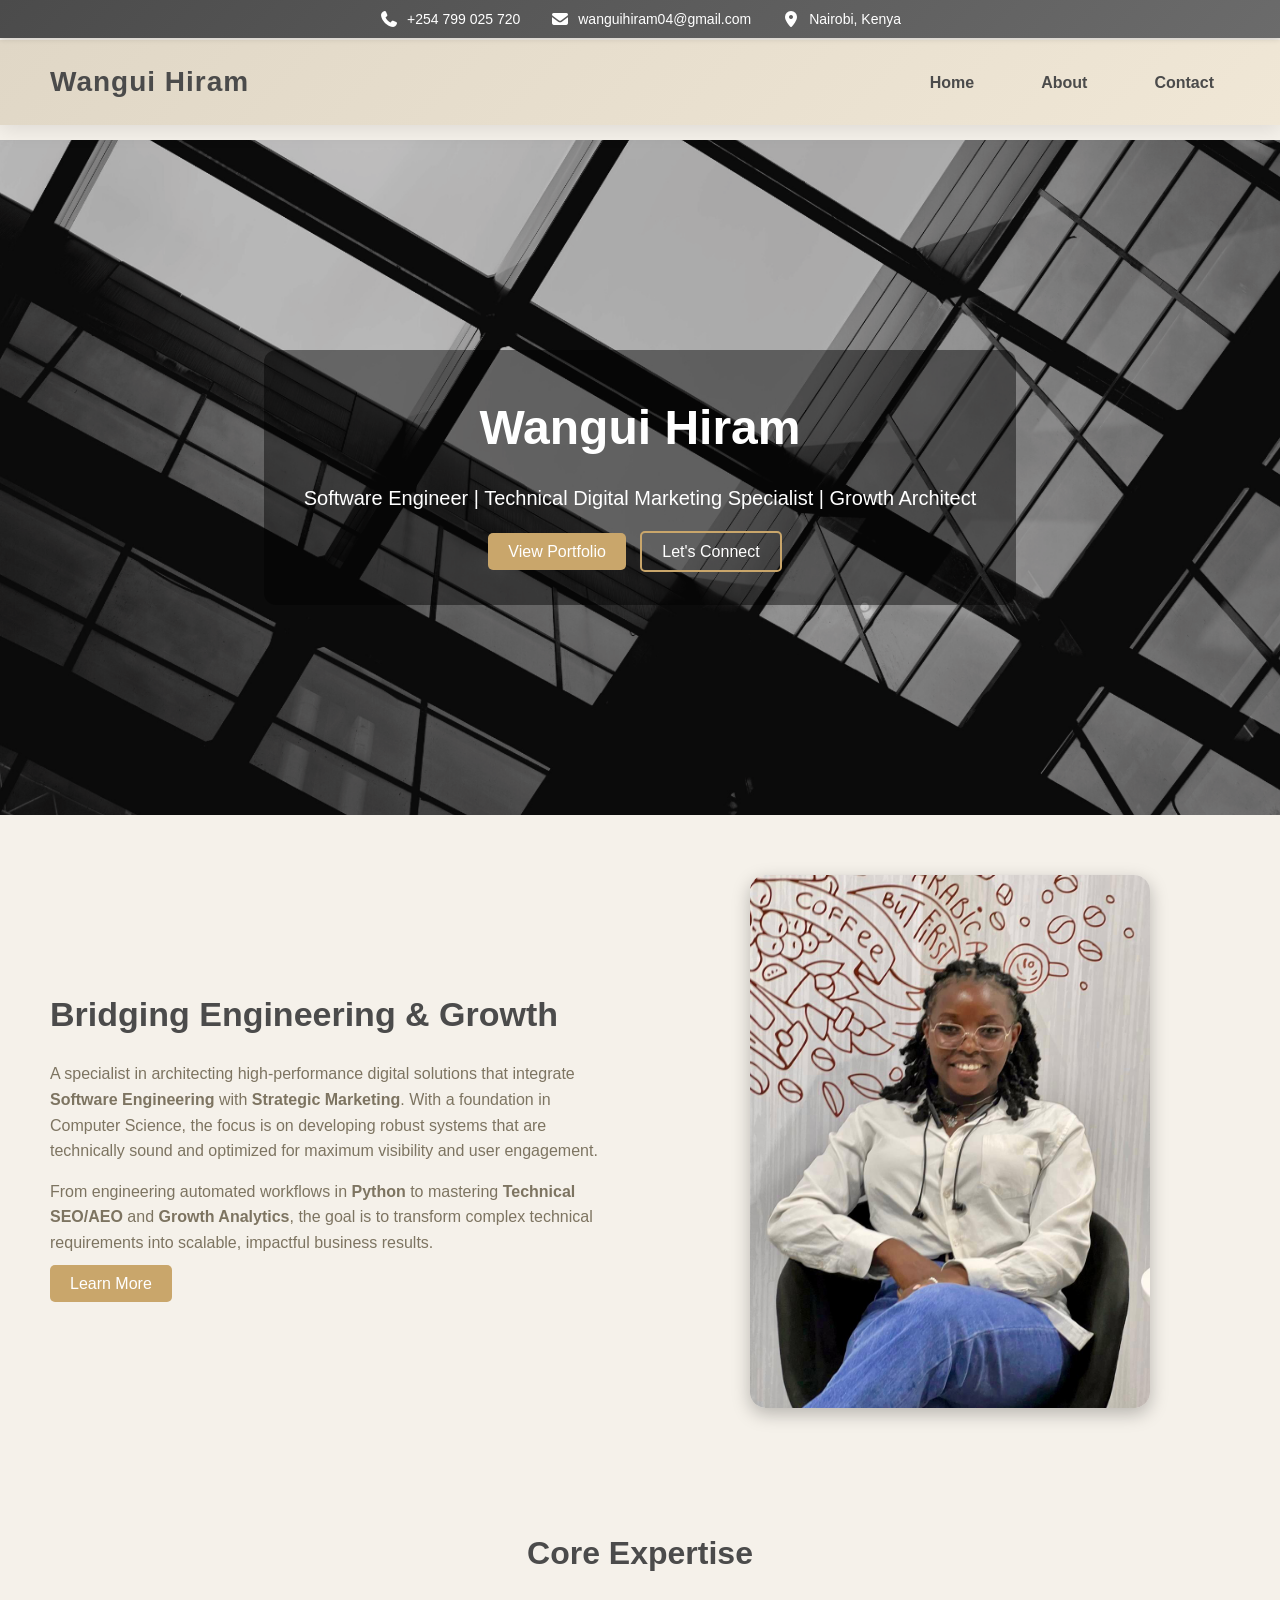
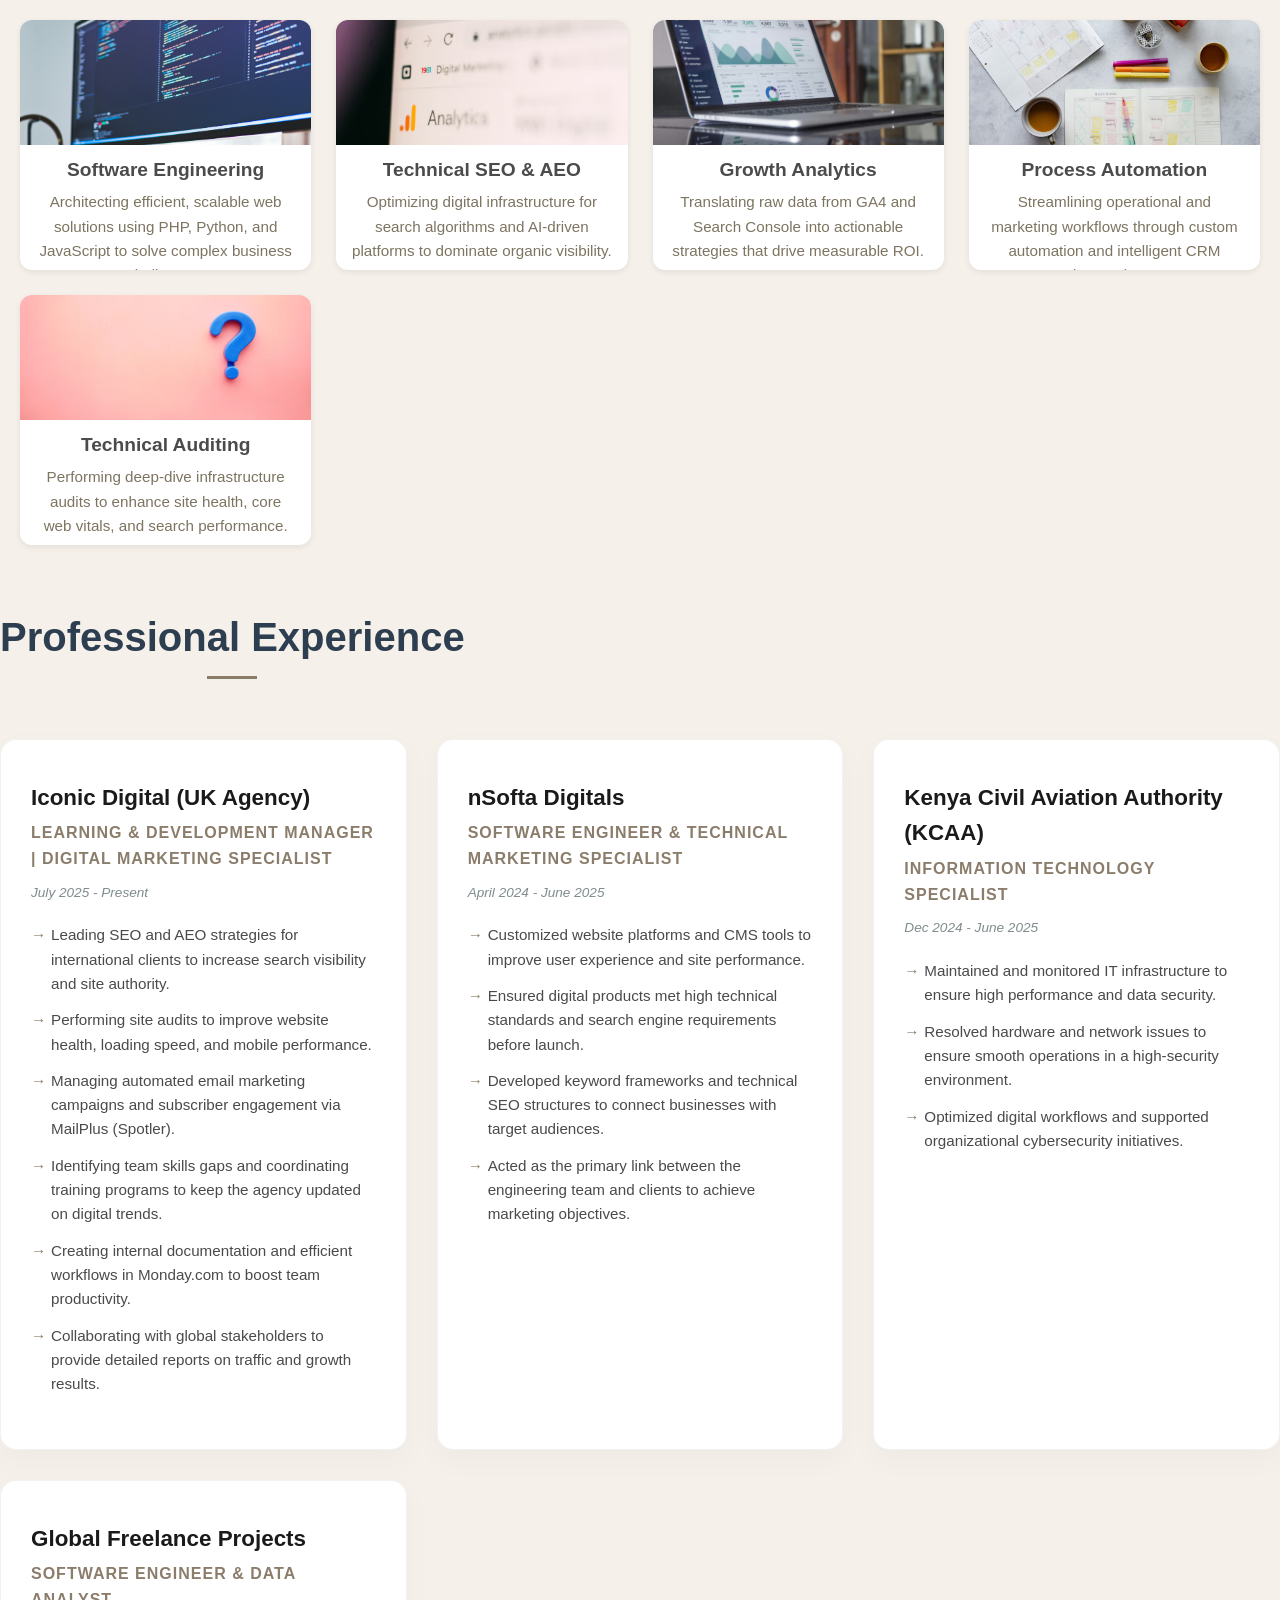
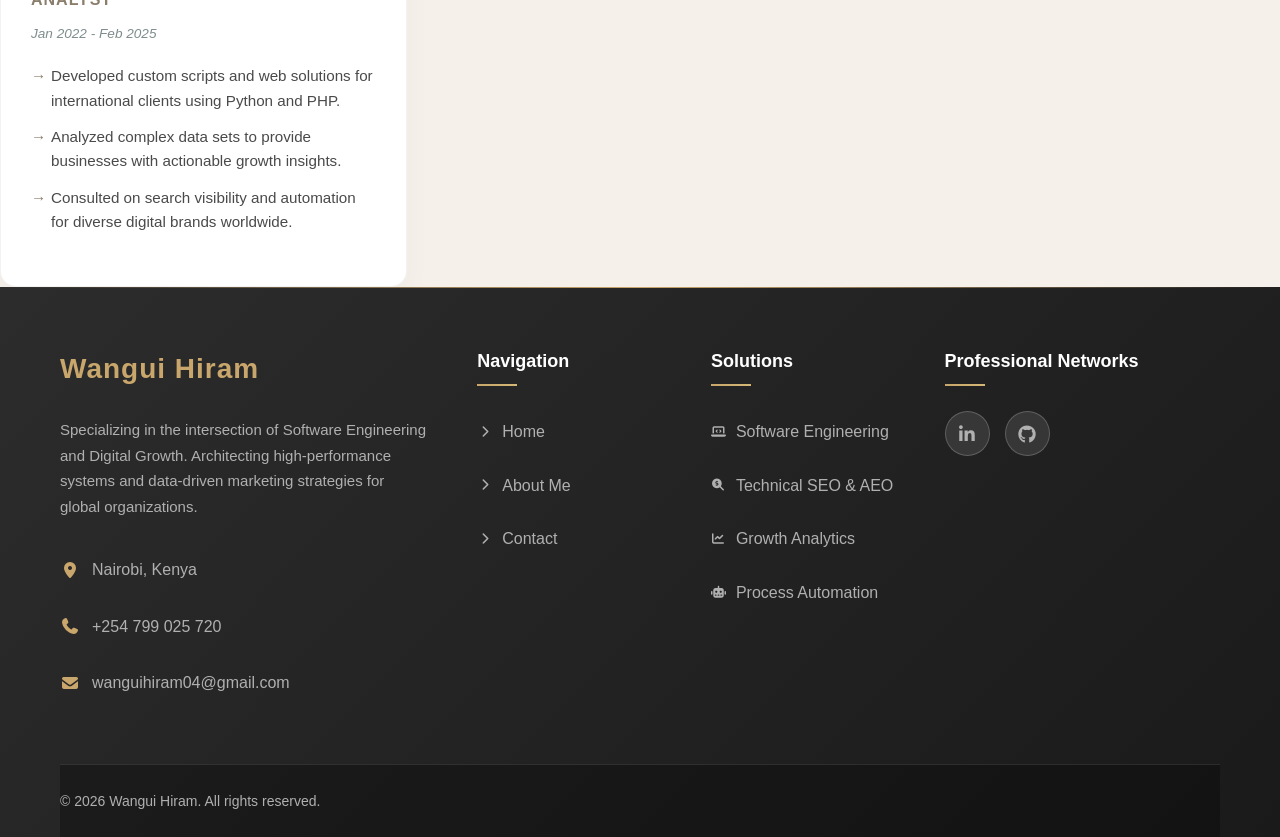
==== index.html @ 164aeed0 "Refactor footer section in index.html" ====
<!DOCTYPE html>
<html lang="en">
<head>
    <meta charset="UTF-8">
    <meta name="viewport" content="width=device-width, initial-scale=1.0">
    <title>Wangui Hiram | Portfolio</title>
    <link rel="stylesheet" href="style.css">
    <link rel="stylesheet" href="fontawesome/css/all.min.css">

</head>
<body>
    <!-- TOP CONTACT BAR -->
    <div class="top-contact">
        <div class="contact-info">
            <div class="contact-item">
                <i class="fas fa-phone"></i>
                <a href="tel:+254712345678">+254 799 025 720</a>
            </div>
            <div class="contact-item">
                <i class="fas fa-envelope"></i>
                <a href="mailto:wanguihiram04@gmail.com">wanguihiram04@gmail.com</a>
            </div>
            <div class="contact-item">
                <i class="fas fa-map-marker-alt"></i>
                <span>Nairobi, Kenya</span>
            </div>
        </div>
    </div>

    <!-- MAIN NAVBAR -->
    <header>
        <nav class="navbar" id="navbar">
            <div class="logo">Wangui Hiram</div>
            <ul class="nav-links">
                <li><a href="index.html" class="active">Home</a></li>
                <li><a href="about.html">About</a></li>
                <!-- <li><a href="projects.html">Projects</a></li> -->
                <li><a href="contact.html">Contact</a></li>
            </ul>
            <div class="hamburger" id="hamburger">
                <i class="fas fa-bars" id="menu-open"></i>
                <i class="fas fa-times" id="menu-close"></i>
            </div>
        </nav>
    </header>

    <!-- MOBILE MENU -->
    <div class="mobile-menu" id="mobile-menu">
        <ul class="mobile-nav-links">
            <li><a href="index.html" class="active">Home</a></li>
            <li><a href="about.html">About</a></li>
            <!-- <li><a href="projects.html">Projects</a></li> -->
            <li><a href="contact.html">Contact</a></li>
        </ul>
    </div>



<style>
        
/* ================== ABOUT ================== */

.about-home {
    padding: 60px 50px;
    background-color: #F5F1EA;
}

.about-home-container {
    display: flex;
    align-items: center;
    gap: 60px;
    flex-wrap: wrap;
}

.about-home-text {
    flex: 1;
    min-width: 300px;
}

.about-home-text h2 {
    font-size: 34px;
    color: #4B4B4B;
    margin-bottom: 20px;
}

.about-home-text p {
    color: #7D7461;
    margin-bottom: 15px;
    line-height: 1.6;
}

.about-home-image {
    flex: 1;
    min-width: 300px;
    display: flex;
    justify-content: center;
    align-items: center;
}

.about-home-image img {
    width: 100%;
    max-width: 400px; /* Increased size */
    border-radius: 16px; /* Slightly more rounded */
    box-shadow: 0 6px 18px rgba(0,0,0,0.25);
    transition: transform 0.3s ease;
}

.about-home-image img:hover {
    transform: scale(1.05); /* Interactive hover effect */
}

/* RESPONSIVE */
@media screen and (max-width: 768px) {
    .about-home-container {
        flex-direction: column-reverse;
        text-align: center;
    }

    .about-home-image img {
        max-width: 300px;
    }
}

/* ================== SKILLS ================== */
/* Skills Section */
.skills {
    padding: 60px 20px;
    background-color: #F5F1EA; /* Main background color */
    text-align: center;
}

.skills h2 {
    font-size: 2rem;
    color: #4B4B4B;
    margin-bottom: 40px;
}

.skills-grid {
    display: grid;
    grid-template-columns: repeat(auto-fit, minmax(280px, 1fr));
    gap: 25px;
}

.skill-card {
    background-color: #fff;
    border-radius: 12px;
    overflow: hidden;
    box-shadow: 0 2px 6px rgba(0, 0, 0, 0.08);
    transition: transform 0.3s ease, box-shadow 0.3s ease;
    display: flex;
    flex-direction: column;
    height: 250px; /* Reduced height for rectangular look */
}

.skill-card img {
    width: 100%;
    height: 50%; /* Top half of the card */
    object-fit: cover; /* Keeps image proportional */
}

.skill-card h3 {
    font-size: 1.2rem;
    color: #4B4B4B;
    margin: 10px 0 5px;
}

.skill-card p {
    font-size: 0.95rem;
    color: #7D7461;
    padding: 0 15px 15px;
}

.skill-card:hover {
    transform: translateY(-6px);
    box-shadow: 0 6px 14px rgba(0, 0, 0, 0.12);
}

/* 
/* ================== PROJECTS ================== */
/* ================== PROJECTS SECTION ================== */
.projects {
    padding: 60px 50px;
    background-color: #E0D7C6;
    text-align: center;
}

.projects h2 {
    font-size: 36px;
    color: #4B4B4B;
    margin-bottom: 40px;
}

.projects-grid {
    display: grid;
    gap: 30px;
    justify-content: center;
}

/* Large screens: 2 columns x 2 rows */
@media screen and (min-width: 992px) {
    .projects-grid {
        grid-template-columns: repeat(2, 1fr);
        grid-auto-rows: 400px; /* Equal height for cards */
    }
}

/* Medium screens: 2 columns */
@media screen and (min-width: 768px) and (max-width: 991px) {
    .projects-grid {
        grid-template-columns: repeat(2, 1fr);
        grid-auto-rows: 350px;
    }
}

/* Small screens: 1 column */
@media screen and (max-width: 767px) {
    .projects-grid {
        grid-template-columns: 1fr;
        grid-auto-rows: auto;
    }
}

.project-card {
    position: relative;
    overflow: hidden;
    border-radius: 16px;
    box-shadow: 0 6px 18px rgba(0,0,0,0.2);
}

.project-card img {
    width: 100%;
    height: 100%;
    object-fit: cover;
    transition: transform 0.3s ease;
}

.project-card:hover img {
    transform: scale(1.05);
}

.project-overlay {
    position: absolute;
    bottom: 0;
    left: 0;
    width: 100%;
    height: 100%;
    background: rgba(201, 166, 107, 0.85); /* warm gold-beige overlay */
    color: #fff;
    display: flex;
    flex-direction: column;
    justify-content: center;
    align-items: center;
    opacity: 0;
    transition: opacity 0.3s ease;
    padding: 20px;
    text-align: center;
}

.project-card:hover .project-overlay {
    opacity: 1;
}

.project-overlay h3 {
    font-size: 24px;
    margin-bottom: 10px;
}

.project-overlay p {
    font-size: 16px;
    margin-bottom: 15px;
}

.project-overlay a {
    background-color: #4B4B4B;
    color: #fff;
    padding: 10px 20px;
    border-radius: 6px;
    text-decoration: none;
    transition: background-color 0.3s ease;
}

.project-overlay a:hover {
    background-color: #fff;
    color: #4B4B4B;
} */


/* ================== EXPERIENCE ================== */
/* .experience {
    padding: 60px 50px;
    text-align: center;
}

.experience-cards {
    display: grid;
    grid-template-columns: repeat(auto-fit, minmax(220px, 1fr));
    gap: 20px;
}

.experience-card {
    background: #E0D7C6;
    padding: 20px;
    border-radius: 12px;
} */


    /* ================== EXPERIENCE ================== */
.experience {
    padding: 80px 10% 100px;
    background-color: #f9f7f2; /* Light professional background */
    text-align: center;
}

.experience h2 {
    font-size: 2.5rem;
    margin-bottom: 50px;
    position: relative;
    display: inline-block;
    color: #2c3e50;
}

/* Subtle underline for the header */
.experience h2::after {
    content: '';
    width: 50px;
    height: 3px;
    background: #8b7d6b; /* Earthy professional accent */
    position: absolute;
    bottom: -10px;
    left: 50%;
    transform: translateX(-50%);
}

.experience-cards {
    display: grid;
    grid-template-columns: repeat(auto-fit, minmax(300px, 1fr));
    gap: 30px;
    margin-top: 20px;
}

.experience-card {
    background: #ffffff;
    padding: 40px 30px;
    border-radius: 16px;
    text-align: left; /* Align text left for better readability of bullets */
    border: 1px solid rgba(0, 0, 0, 0.05);
    box-shadow: 0 10px 30px rgba(0, 0, 0, 0.03);
    transition: all 0.4s cubic-bezier(0.175, 0.885, 0.32, 1.275);
    display: flex;
    flex-direction: column;
}

.experience-card:hover {
    transform: translateY(-10px);
    box-shadow: 0 20px 40px rgba(139, 125, 107, 0.15);
    border-color: #8b7d6b;
}

.experience-card h3 {
    font-size: 1.4rem;
    color: #1a1a1a;
    margin-bottom: 5px;
}

.experience-card p b {
    color: #8b7d6b; /* Job title color */
    font-size: 1rem;
    display: block;
    margin-bottom: 10px;
    text-transform: uppercase;
    letter-spacing: 1px;
}

.experience-card p:nth-of-type(2) {
    font-size: 0.85rem;
    color: #7f8c8d;
    margin-bottom: 20px;
    font-style: italic;
}

.experience-card ul {
    list-style: none;
    padding: 0;
}

.experience-card ul li {
    font-size: 0.95rem;
    color: #4a4a4a;
    margin-bottom: 12px;
    line-height: 1.6;
    position: relative;
    padding-left: 20px;
}

/* Custom modern bullet points */
.experience-card ul li::before {
    content: "→";
    position: absolute;
    left: 0;
    color: #8b7d6b;
    font-weight: bold;
}

/* Responsive adjustment */
@media (max-width: 768px) {
    .experience {
        padding: 60px 20px;
    }
    .experience-cards {
        grid-template-columns: 1fr;
    }
}


    </style>

<!-- HERO SECTION -->
<!-- ABOUT SECTION -->
<section class="hero" style="background-image: url('images/background1.png');">
    <div class="hero-overlay">
        <h1>Wangui Hiram</h1>
        <p>Software Engineer | Technical Digital Marketing Specialist | Growth Architect</p>
        <div class="cta-buttons">
            <a href="projects.html" class="btn">View Portfolio</a>
            <a href="contact.html" class="btn btn-alt">Let's Connect</a>
        </div>
    </div>
</section>

<section class="about-home">
    <div class="about-home-container">
        <div class="about-home-text">
            <h2>Bridging Engineering & Growth</h2>
            <p>A specialist in architecting high-performance digital solutions that integrate <strong>Software Engineering</strong> with <strong>Strategic Marketing</strong>. With a foundation in Computer Science, the focus is on developing robust systems that are technically sound and optimized for maximum visibility and user engagement.</p>
            <p>From engineering automated workflows in <strong>Python</strong> to mastering <strong>Technical SEO/AEO</strong> and <strong>Growth Analytics</strong>, the goal is to transform complex technical requirements into scalable, impactful business results.</p>
            <a href="about.html" class="btn">Learn More</a>
        </div>
        <div class="about-home-image">
            <img src="images/profile1.jpg" alt="Wangui Hiram">
        </div>
    </div>
</section>

<section class="skills" id="skills">
    <h2>Core Expertise</h2>
    <div class="skills-grid">
        <div class="skill-card">
            <img src="images/software.jpg" alt="Software Engineering">
            <h3>Software Engineering</h3>
            <p>Architecting efficient, scalable web solutions using PHP, Python, and JavaScript to solve complex business challenges.</p>
        </div>
        <div class="skill-card">
            <img src="images/digital.png" alt="Technical SEO & AEO">
            <h3>Technical SEO & AEO</h3>
            <p>Optimizing digital infrastructure for search algorithms and AI-driven platforms to dominate organic visibility.</p>
        </div>
        <div class="skill-card">
            <img src="images/data.jpg" alt="Growth Analytics">
            <h3>Growth Analytics</h3>
            <p>Translating raw data from GA4 and Search Console into actionable strategies that drive measurable ROI.</p>
        </div>
        <div class="skill-card">
            <img src="images/project.png" alt="Process Automation">
            <h3>Process Automation</h3>
            <p>Streamlining operational and marketing workflows through custom automation and intelligent CRM integrations.</p>
        </div>
        <div class="skill-card">
            <img src="images/problem.png" alt="Technical Auditing">
            <h3>Technical Auditing</h3>
            <p>Performing deep-dive infrastructure audits to enhance site health, core web vitals, and search performance.</p>
        </div>
    </div>
</section>

 
<!-- PROJECTS SECTION -->
<!-- <section class="projects" id="projects">
    <h2>Projects</h2>
    <div class="projects-grid">
        <div class="project-card">
            <img src="projects/kiohtours.jpg" alt="Kioh Tours">
            <div class="project-overlay">
                <h3>Kioh Tours</h3>
                <p>Travel Agency Platform | E-Commerce</p>
                <a href="projects.html">Learn More</a>
            </div>
        </div>
        <div class="project-card">
            <img src="projects/foredatours.jpg" alt="Foreda Tours">
            <div class="project-overlay">
                <h3>Foreda Tours</h3>
                <p>Tour Services Platform | Booking System</p>
                <a href="projects.html">Learn More</a>
            </div>
        </div>
        <div class="project-card">
            <img src="projects/midasnib.jpg" alt="Midas Nib">
            <div class="project-overlay">
                <h3>Midas Nib</h3>
                <p>Academic Assistance Platform | School Project</p>
                <a href="projects.html">Learn More</a>
            </div>
        </div>
        <div class="project-card">
            <img src="projects/ziditvet.jpg" alt="Zidi TVET">
            <div class="project-overlay">
                <h3>Zidi TVET</h3>
                <p>Vocational Training Platform | Informative Website</p>
                <a href="projects.html">Learn More</a>
            </div>
        </div>
    </div>
</section>  -->

<section class="experience">
    <h2>Professional Experience</h2>
    <div class="experience-cards">
        
        <div class="experience-card">
            <h3>Iconic Digital (UK Agency)</h3>
            <p><b>Learning & Development Manager | Digital Marketing Specialist</b></p>
            <p>July 2025 - Present</p>
            <ul>
                <li>Leading SEO and AEO strategies for international clients to increase search visibility and site authority.</li>
                <li>Performing site audits to improve website health, loading speed, and mobile performance.</li>
                <li>Managing automated email marketing campaigns and subscriber engagement via MailPlus (Spotler).</li>
                <li>Identifying team skills gaps and coordinating training programs to keep the agency updated on digital trends.</li>
                <li>Creating internal documentation and efficient workflows in Monday.com to boost team productivity.</li>
                <li>Collaborating with global stakeholders to provide detailed reports on traffic and growth results.</li>
            </ul>
        </div>

        <div class="experience-card">
            <h3>nSofta Digitals</h3>
            <p><b>Software Engineer & Technical Marketing Specialist</b></p>
            <p>April 2024 - June 2025</p>
            <ul>
                <li>Customized website platforms and CMS tools to improve user experience and site performance.</li>
                <li>Ensured digital products met high technical standards and search engine requirements before launch.</li>
                <li>Developed keyword frameworks and technical SEO structures to connect businesses with target audiences.</li>
                <li>Acted as the primary link between the engineering team and clients to achieve marketing objectives.</li>
            </ul>
        </div>

        <div class="experience-card">
            <h3>Kenya Civil Aviation Authority (KCAA)</h3>
            <p><b>Information Technology Specialist</b></p>
            <p>Dec 2024 - June 2025</p>
            <ul>
                <li>Maintained and monitored IT infrastructure to ensure high performance and data security.</li>
                <li>Resolved hardware and network issues to ensure smooth operations in a high-security environment.</li>
                <li>Optimized digital workflows and supported organizational cybersecurity initiatives.</li>
            </ul>
        </div>

        <div class="experience-card">
            <h3>Global Freelance Projects</h3>
            <p><b>Software Engineer & Data Analyst</b></p>
            <p>Jan 2022 - Feb 2025</p>
            <ul>
                <li>Developed custom scripts and web solutions for international clients using Python and PHP.</li>
                <li>Analyzed complex data sets to provide businesses with actionable growth insights.</li>
                <li>Consulted on search visibility and automation for diverse digital brands worldwide.</li>
            </ul>
        </div>

    </div>
</section>


<footer class="footer">
    <div class="footer-container">
        <div class="footer-content">
            <div class="footer-section about">
                <h3 class="footer-logo">Wangui Hiram</h3>
                <p class="footer-desc">
                    Specializing in the intersection of Software Engineering and Digital Growth. 
                    Architecting high-performance systems and data-driven marketing strategies 
                    for global organizations.
                </p>
                <div class="footer-contact">
                    <div class="contact-item">
                        <i class="fas fa-map-marker-alt"></i>
                        <span>Nairobi, Kenya</span>
                    </div>
                    <div class="contact-item">
                        <i class="fas fa-phone"></i>
                        <a href="tel:+254799025720">+254 799 025 720</a>
                    </div>
                    <div class="contact-item">
                        <i class="fas fa-envelope"></i>
                        <a href="mailto:wanguihiram04@gmail.com">wanguihiram04@gmail.com</a>
                    </div>
                </div>
            </div>

            <div class="footer-section links">
                <h4 class="section-title">Navigation</h4>
                <ul class="footer-links">
                    <li><a href="index.html"><i class="fas fa-chevron-right"></i>Home</a></li>
                    <li><a href="about.html"><i class="fas fa-chevron-right"></i>About Me</a></li>
                    <li><a href="contact.html"><i class="fas fa-chevron-right"></i>Contact</a></li>
                </ul>
            </div>

            <div class="footer-section services">
                <h4 class="section-title">Solutions</h4>
                <ul class="footer-links">
                    <li><a href="#"><i class="fas fa-laptop-code"></i>Software Engineering</a></li>
                    <li><a href="#"><i class="fas fa-search-dollar"></i>Technical SEO & AEO</a></li>
                    <li><a href="#"><i class="fas fa-chart-line"></i>Growth Analytics</a></li>
                    <li><a href="#"><i class="fas fa-robot"></i>Process Automation</a></li>
                </ul>
            </div>

            <div class="footer-section newsletter">
                <h4 class="section-title">Professional Networks</h4>
                <div class="social-links">
                    <a href="https://www.linkedin.com/in/wangui-hiram-2a6134261/" target="_blank" class="social-link linkedin" aria-label="LinkedIn">
                        <i class="fab fa-linkedin-in"></i>
                    </a>
                    <a href="https://github.com/jayhiram" target="_blank" class="social-link github" aria-label="GitHub">
                        <i class="fab fa-github"></i>
                    </a>
                </div>
            </div>
        </div>

        <div class="footer-bottom">
            <div class="footer-bottom-content">
                <p class="copyright">
                    &copy; <span id="currentYear">2026</span> Wangui Hiram. All rights reserved. 
                </p>
            </div>
        </div>
    </div>

    <div class="back-to-top" id="backToTop">
        <i class="fas fa-chevron-up"></i>
    </div>
</footer>

<script src="script.js"></script>
</body>
</html>
---- style.css ----
/* ================== GENERAL STYLES ================== */
        * {
            box-sizing: border-box;
            margin: 0;
            padding: 0;
            font-family: 'Segoe UI', Tahoma, Geneva, Verdana, sans-serif;
        }

        body {
            background-color: #F5F1EA;
            color: #4B4B4B;
            line-height: 1.6;
            padding-top: 140px; /* Space for fixed header */
        }
  * {
            margin: 0;
            padding: 0;
            box-sizing: border-box;
        }

        body {
            font-family: 'Arial', sans-serif;
            padding-top: 140px; /* Account for fixed headers */
        }

        

     /* ================== TOP CONTACT BAR ================== */
        .top-contact {
            background: linear-gradient(135deg, #4B4B4B 0%, #6B6B6B 100%);
            color: white;
            padding: 8px 0;
            position: fixed;
            top: 0;
            width: 100%;
            z-index: 1001;
            font-size: 14px;
            box-shadow: 0 2px 5px rgba(0,0,0,0.1);
        }

        .contact-info {
            display: flex;
            justify-content: center;
            align-items: center;
            gap: 30px;
            padding: 0 20px;
        }

        .contact-item {
            display: flex;
            align-items: center;
            gap: 8px;
            transition: transform 0.3s ease, color 0.3s ease;
        }

        .contact-item:hover {
            transform: translateY(-2px);
            color: #C9A66B;
        }

        .contact-item i {
            font-size: 16px;
        }

        .contact-item a {
            color: white;
            text-decoration: none;
            transition: color 0.3s ease;
        }

        .contact-item a:hover {
            color: #C9A66B;
        }

        /* ================== MAIN NAVBAR ================== */
        .navbar {
            display: flex;
            justify-content: space-between;
            align-items: center;
            padding: 20px 50px;
            background: linear-gradient(135deg, #E0D7C6 0%, #F0E7D6 100%);
            position: fixed;
            top: 40px;
            width: 100%;
            z-index: 1000;
            backdrop-filter: blur(10px);
            box-shadow: 0 4px 20px rgba(0,0,0,0.1);
            transition: all 0.3s ease;
        }

        .navbar.scrolled {
            background: rgba(224, 215, 198, 0.95);
            backdrop-filter: blur(20px);
            box-shadow: 0 8px 30px rgba(0,0,0,0.15);
        }

        .logo {
            font-size: 28px;
            font-weight: 700;
            color: #4B4B4B;
            letter-spacing: 1px;
            position: relative;
            transition: transform 0.3s ease;
        }

        .logo:hover {
            transform: scale(1.05);
        }

        .logo::after {
            content: '';
            position: absolute;
            bottom: -5px;
            left: 0;
            width: 0;
            height: 3px;
            background: linear-gradient(90deg, #C9A66B, #D4B876);
            transition: width 0.3s ease;
        }

        .logo:hover::after {
            width: 100%;
        }

        .nav-links {
            display: flex;
            list-style: none;
            gap: 35px;
        }

        .nav-links li a {
            text-decoration: none;
            color: #4B4B4B;
            font-weight: 600;
            font-size: 16px;
            position: relative;
            transition: all 0.3s ease;
            padding: 8px 16px;
            border-radius: 25px;
        }

        .nav-links li a::before {
            content: '';
            position: absolute;
            bottom: 0;
            left: 50%;
            width: 0;
            height: 2px;
            background: linear-gradient(90deg, #C9A66B, #D4B876);
            transition: all 0.3s ease;
            transform: translateX(-50%);
        }

        .nav-links li a:hover {
            color: #C9A66B;
            background: rgba(201, 166, 107, 0.1);
            transform: translateY(-2px);
        }

        .nav-links li a:hover::before {
            width: 80%;
        }

        .nav-links li a.active {
            color: #C9A66B;
            background: rgba(201, 166, 107, 0.15);
        }

        .nav-links li a.active::before {
            width: 80%;
        }

        /* ================== HAMBURGER MENU ================== */
        .hamburger {
            display: none;
            cursor: pointer;
            font-size: 24px;
            color: #4B4B4B;
            padding: 10px;
            border-radius: 8px;
            transition: all 0.3s ease;
            position: relative;
            z-index: 1002;
            background: none;
            border: none;
        }

        .hamburger:hover {
            background: rgba(201, 166, 107, 0.2);
            color: #C9A66B;
            transform: scale(1.1);
        }

        .hamburger i {
            transition: all 0.3s ease;
        }

        #menu-close {
            display: none;
        }

        /* ================== MOBILE MENU ================== */
        .mobile-menu {
            position: fixed;
            top: 140px;
            left: -100%;
            width: 100%;
            height: calc(100vh - 140px);
            background: linear-gradient(135deg, rgba(224, 215, 198, 0.98) 0%, rgba(240, 231, 214, 0.98) 100%);
            backdrop-filter: blur(20px);
            transition: left 0.4s ease;
            z-index: 999;
            overflow-y: auto;
        }

        .mobile-menu.active {
            left: 0;
        }

        .mobile-nav-links {
            list-style: none;
            padding: 40px 30px;
            display: flex;
            flex-direction: column;
            gap: 25px;
        }

        .mobile-nav-links li a {
            display: block;
            color: #4B4B4B;
            text-decoration: none;
            font-size: 18px;
            font-weight: 600;
            padding: 15px 25px;
            border-radius: 15px;
            transition: all 0.3s ease;
            border: 2px solid transparent;
        }

        .mobile-nav-links li a:hover,
        .mobile-nav-links li a.active {
            background: linear-gradient(135deg, #C9A66B 0%, #D4B876 100%);
            color: white;
            transform: translateX(10px);
            border-color: rgba(255, 255, 255, 0.3);
        }

        /* ================== DEMO CONTENT ================== */
        .demo-content {
            padding: 50px 20px;
            max-width: 1200px;
            margin: 0 auto;
        }

        .demo-section {
            margin-bottom: 60px;
            padding: 40px;
            background: linear-gradient(135deg, #f8f9fa 0%, #e9ecef 100%);
            border-radius: 15px;
            box-shadow: 0 10px 30px rgba(0,0,0,0.1);
        }

        .demo-section h2 {
            color: #4B4B4B;
            margin-bottom: 20px;
            font-size: 28px;
        }

        .demo-section p {
            color: #666;
            line-height: 1.6;
            font-size: 16px;
        }

        /* ================== RESPONSIVE BREAKPOINTS ================== */
        
        /* Tablet Styles */
        @media screen and (max-width: 1024px) {
            .navbar {
                padding: 15px 30px;
            }
            
            .logo {
                font-size: 24px;
            }
            
            .nav-links {
                gap: 25px;
            }
            
            .nav-links li a {
                font-size: 15px;
                padding: 6px 12px;
            }
            
            .contact-info {
                gap: 20px;
                font-size: 13px;
            }
        }

        /* Mobile Styles */
        @media screen and (max-width: 768px) {
            body {
                padding-top: 120px;
            }

            /* Hide desktop navigation */
            .nav-links {
                display: none;
            }

            /* Show hamburger menu */
            .hamburger {
                display: block;
            }

            .navbar {
                padding: 15px 20px;
            }

            .logo {
                font-size: 22px;
            }

            /* Adjust mobile menu positioning */
            .mobile-menu {
                top: 120px;
                height: calc(100vh - 120px);
            }

            /* Contact bar adjustments */
            .contact-info {
                gap: 15px;
                font-size: 12px;
                flex-wrap: wrap;
                padding: 0 15px;
            }

            .contact-item {
                gap: 5px;
            }

            .contact-item i {
                font-size: 14px;
            }

            /* Demo content adjustments */
            .demo-content {
                padding: 30px 15px;
            }

            .demo-section {
                padding: 25px 20px;
                margin-bottom: 40px;
            }

            .demo-section h2 {
                font-size: 24px;
            }

            .demo-section p {
                font-size: 15px;
            }
        }

        /* Small Mobile Styles */
        @media screen and (max-width: 480px) {
            body {
                padding-top: 100px;
            }

            .top-contact {
                padding: 6px 0;
                font-size: 11px;
            }

            .navbar {
                padding: 12px 15px;
                top: 32px;
            }

            .logo {
                font-size: 20px;
            }

            .hamburger {
                font-size: 22px;
                padding: 8px;
            }

            .mobile-menu {
                top: 100px;
                height: calc(100vh - 100px);
            }

            .mobile-nav-links {
                padding: 25px 20px;
                gap: 20px;
            }

            .mobile-nav-links li a {
                font-size: 16px;
                padding: 12px 20px;
            }

            .contact-info {
                justify-content: space-around;
                gap: 10px;
            }

            .contact-item span,
            .contact-item a {
                font-size: 11px;
            }

            /* Hide location on very small screens */
            .contact-item:last-child {
                display: none;
            }
        }

        /* Extra Small Screens */
        @media screen and (max-width: 320px) {
            .logo {
                font-size: 18px;
            }

            .hamburger {
                font-size: 20px;
            }

            .mobile-nav-links li a {
                font-size: 15px;
                padding: 10px 15px;
            }

            .demo-section {
                padding: 20px 15px;
            }

            .demo-section h2 {
                font-size: 20px;
            }

            .demo-section p {
                font-size: 14px;
            }
        }





.hero {
    height: 75vh;
    background-size: cover;
    background-position: center;
    position: relative;
    display: flex;
    align-items: center;
    justify-content: center;
    text-align: center;
}

.hero-overlay {
    background: rgba(0, 0, 0, 0.45);
    padding: 40px;
    border-radius: 12px;
    color: #fff;
}

.hero h1 {
    font-size: 48px;
    margin-bottom: 15px;
}

.hero p {
    font-size: 20px;
    margin-bottom: 25px;
}

.btn {
    padding: 10px 20px;
    background: #C9A66B;
    color: #fff;
    text-decoration: none;
    border-radius: 5px;
    margin-right: 10px;
    transition: 0.3s;
}

.btn:hover {
    background: #b39150;
}

.btn-alt {
    background: transparent;
    border: 2px solid #C9A66B;
}

.btn-alt:hover {
    background: #C9A66B;
    color: #fff;
}





        /* ================== PREMIUM FOOTER ================== */
        .footer {
            background: linear-gradient(135deg, #2C2C2C 0%, #1A1A1A 100%);
            color: #E0E0E0;
            position: relative;
            overflow: hidden;
        }

        .footer::before {
            content: '';
            position: absolute;
            top: 0;
            left: 0;
            right: 0;
            height: 1px;
            background: linear-gradient(90deg, transparent, #C9A66B, transparent);
        }

        .footer-container {
            max-width: 1200px;
            margin: 0 auto;
            padding: 0 20px;
        }

        .footer-content {
            display: grid;
            grid-template-columns: 2fr 1fr 1fr 1.5fr;
            gap: 50px;
            padding: 60px 0;
        }

        .footer-section h3,
        .footer-section h4 {
            margin-bottom: 25px;
            position: relative;
        }

        .footer-logo {
            font-size: 28px;
            font-weight: 700;
            color: #C9A66B;
            letter-spacing: 1px;
            margin-bottom: 20px;
        }

        .footer-desc {
            color: #B0B0B0;
            line-height: 1.7;
            margin-bottom: 30px;
            font-size: 15px;
        }

        .section-title {
            font-size: 18px;
            font-weight: 600;
            color: #FFFFFF;
            position: relative;
            padding-bottom: 10px;
        }

        .section-title::after {
            content: '';
            position: absolute;
            bottom: 0;
            left: 0;
            width: 40px;
            height: 2px;
            background: linear-gradient(90deg, #C9A66B, #D4B876);
        }

        .footer-contact {
            display: flex;
            flex-direction: column;
            gap: 15px;
        }

        .footer-contact .contact-item {
            display: flex;
            align-items: center;
            gap: 12px;
            color: #B0B0B0;
            transition: all 0.3s ease;
            padding: 8px 0;
        }

        .footer-contact .contact-item:hover {
            color: #C9A66B;
            transform: translateX(5px);
        }

        .footer-contact .contact-item i {
            width: 20px;
            text-align: center;
            color: #C9A66B;
        }

        .footer-contact .contact-item a {
            color: inherit;
            text-decoration: none;
            transition: color 0.3s ease;
        }

        .footer-links {
            list-style: none;
            display: flex;
            flex-direction: column;
            gap: 12px;
        }

        .footer-links li a {
            color: #B0B0B0;
            text-decoration: none;
            display: flex;
            align-items: center;
            gap: 10px;
            padding: 8px 0;
            transition: all 0.3s ease;
            position: relative;
        }

        .footer-links li a:hover {
            color: #C9A66B;
            transform: translateX(5px);
        }

        .footer-links li a i {
            font-size: 12px;
            width: 15px;
            transition: transform 0.3s ease;
        }

        .footer-links li a:hover i {
            transform: translateX(3px);
        }

        /* Newsletter Section */
        .newsletter-desc {
            color: #B0B0B0;
            margin-bottom: 25px;
            line-height: 1.6;
        }

        .newsletter-form {
            margin-bottom: 30px;
        }

        .input-group {
            display: flex;
            border-radius: 25px;
            overflow: hidden;
            background: rgba(255, 255, 255, 0.1);
            backdrop-filter: blur(10px);
            border: 1px solid rgba(201, 166, 107, 0.3);
            transition: all 0.3s ease;
        }

        .input-group:focus-within {
            border-color: #C9A66B;
            box-shadow: 0 0 20px rgba(201, 166, 107, 0.2);
        }

        .input-group input {
            flex: 1;
            padding: 15px 20px;
            border: none;
            background: transparent;
            color: white;
            font-size: 14px;
            outline: none;
        }

        .input-group input::placeholder {
            color: rgba(255, 255, 255, 0.6);
        }

        .input-group button {
            padding: 15px 20px;
            border: none;
            background: linear-gradient(135deg, #C9A66B, #D4B876);
            color: white;
            cursor: pointer;
            transition: all 0.3s ease;
            font-size: 16px;
        }

        .input-group button:hover {
            background: linear-gradient(135deg, #D4B876, #E1C583);
            transform: scale(1.05);
        }

        /* Social Links */
        .social-links {
            display: flex;
            gap: 15px;
            flex-wrap: wrap;
        }

        .social-link {
            width: 45px;
            height: 45px;
            border-radius: 50%;
            display: flex;
            align-items: center;
            justify-content: center;
            text-decoration: none;
            transition: all 0.3s ease;
            position: relative;
            overflow: hidden;
        }

        .social-link::before {
            content: '';
            position: absolute;
            top: 0;
            left: 0;
            width: 100%;
            height: 100%;
            border-radius: 50%;
            transition: transform 0.3s ease;
            z-index: -1;
        }

        .social-link.linkedin::before { background: #0077B5; }
        .social-link.github::before { background: #333; }
        .social-link.twitter::before { background: #1DA1F2; }
        .social-link.instagram::before { background: linear-gradient(45deg, #F56040, #E91E63); }
        .social-link.dribbble::before { background: #EA4C89; }

        .social-link {
            background: rgba(255, 255, 255, 0.1);
            color: #B0B0B0;
            border: 1px solid rgba(255, 255, 255, 0.2);
        }

        .social-link:hover {
            color: white;
            transform: translateY(-3px) scale(1.1);
            box-shadow: 0 10px 25px rgba(0, 0, 0, 0.3);
        }

        .social-link:hover::before {
            transform: scale(1);
        }

        .social-link i {
            font-size: 18px;
            z-index: 1;
        }

        /* Footer Bottom */
        .footer-bottom {
            border-top: 1px solid rgba(255, 255, 255, 0.1);
            padding: 25px 0;
            background: rgba(0, 0, 0, 0.3);
        }

        .footer-bottom-content {
            display: flex;
            justify-content: space-between;
            align-items: center;
            flex-wrap: wrap;
            gap: 20px;
        }

        .copyright {
            color: #B0B0B0;
            font-size: 14px;
        }

        .love {
            color: #C9A66B;
        }

        .love i {
            color: #E74C3C;
            animation: heartbeat 2s infinite;
        }

        @keyframes heartbeat {
            0%, 50%, 100% { transform: scale(1); }
            25% { transform: scale(1.1); }
        }

        .footer-bottom-links {
            display: flex;
            gap: 25px;
        }

        .footer-bottom-links a {
            color: #B0B0B0;
            text-decoration: none;
            font-size: 14px;
            transition: color 0.3s ease;
            position: relative;
        }

        .footer-bottom-links a:hover {
            color: #C9A66B;
        }

        .footer-bottom-links a::after {
            content: '';
            position: absolute;
            bottom: -3px;
            left: 0;
            width: 0;
            height: 1px;
            background: #C9A66B;
            transition: width 0.3s ease;
        }

        .footer-bottom-links a:hover::after {
            width: 100%;
        }

        /* Back to Top Button */
        .back-to-top {
            position: fixed;
            bottom: 30px;
            right: 30px;
            width: 50px;
            height: 50px;
            background: linear-gradient(135deg, #C9A66B, #D4B876);
            color: white;
            border-radius: 50%;
            display: flex;
            align-items: center;
            justify-content: center;
            cursor: pointer;
            opacity: 0;
            visibility: hidden;
            transition: all 0.3s ease;
            box-shadow: 0 4px 20px rgba(201, 166, 107, 0.3);
            z-index: 1000;
        }

        .back-to-top.visible {
            opacity: 1;
            visibility: visible;
        }

        .back-to-top:hover {
            transform: translateY(-3px) scale(1.1);
            box-shadow: 0 8px 30px rgba(201, 166, 107, 0.4);
        }

        .back-to-top i {
            font-size: 18px;
        }

        /* Footer Responsive Design */
        @media (max-width: 1024px) {
            .footer-content {
                grid-template-columns: 1fr 1fr;
                gap: 40px;
            }
        }

        @media (max-width: 768px) {
            .footer-content {
                grid-template-columns: 1fr;
                gap: 40px;
                padding: 40px 0;
            }

            .footer-bottom-content {
                flex-direction: column;
                text-align: center;
                gap: 15px;
            }

            .footer-bottom-links {
                gap: 20px;
            }

            .social-links {
                justify-content: center;
            }

            .back-to-top {
                width: 45px;
                height: 45px;
                bottom: 20px;
                right: 20px;
            }
        }

        @media (max-width: 480px) {
            .footer-container {
                padding: 0 15px;
            }

            .footer-content {
                gap: 30px;
                padding: 30px 0;
            }

            .footer-logo {
                font-size: 24px;
            }

            .section-title {
                font-size: 16px;
            }

            .input-group input,
            .input-group button {
                padding: 12px 15px;
            }

            .social-link {
                width: 40px;
                height: 40px;
            }

            .social-link i {
                font-size: 16px;
            }
        }
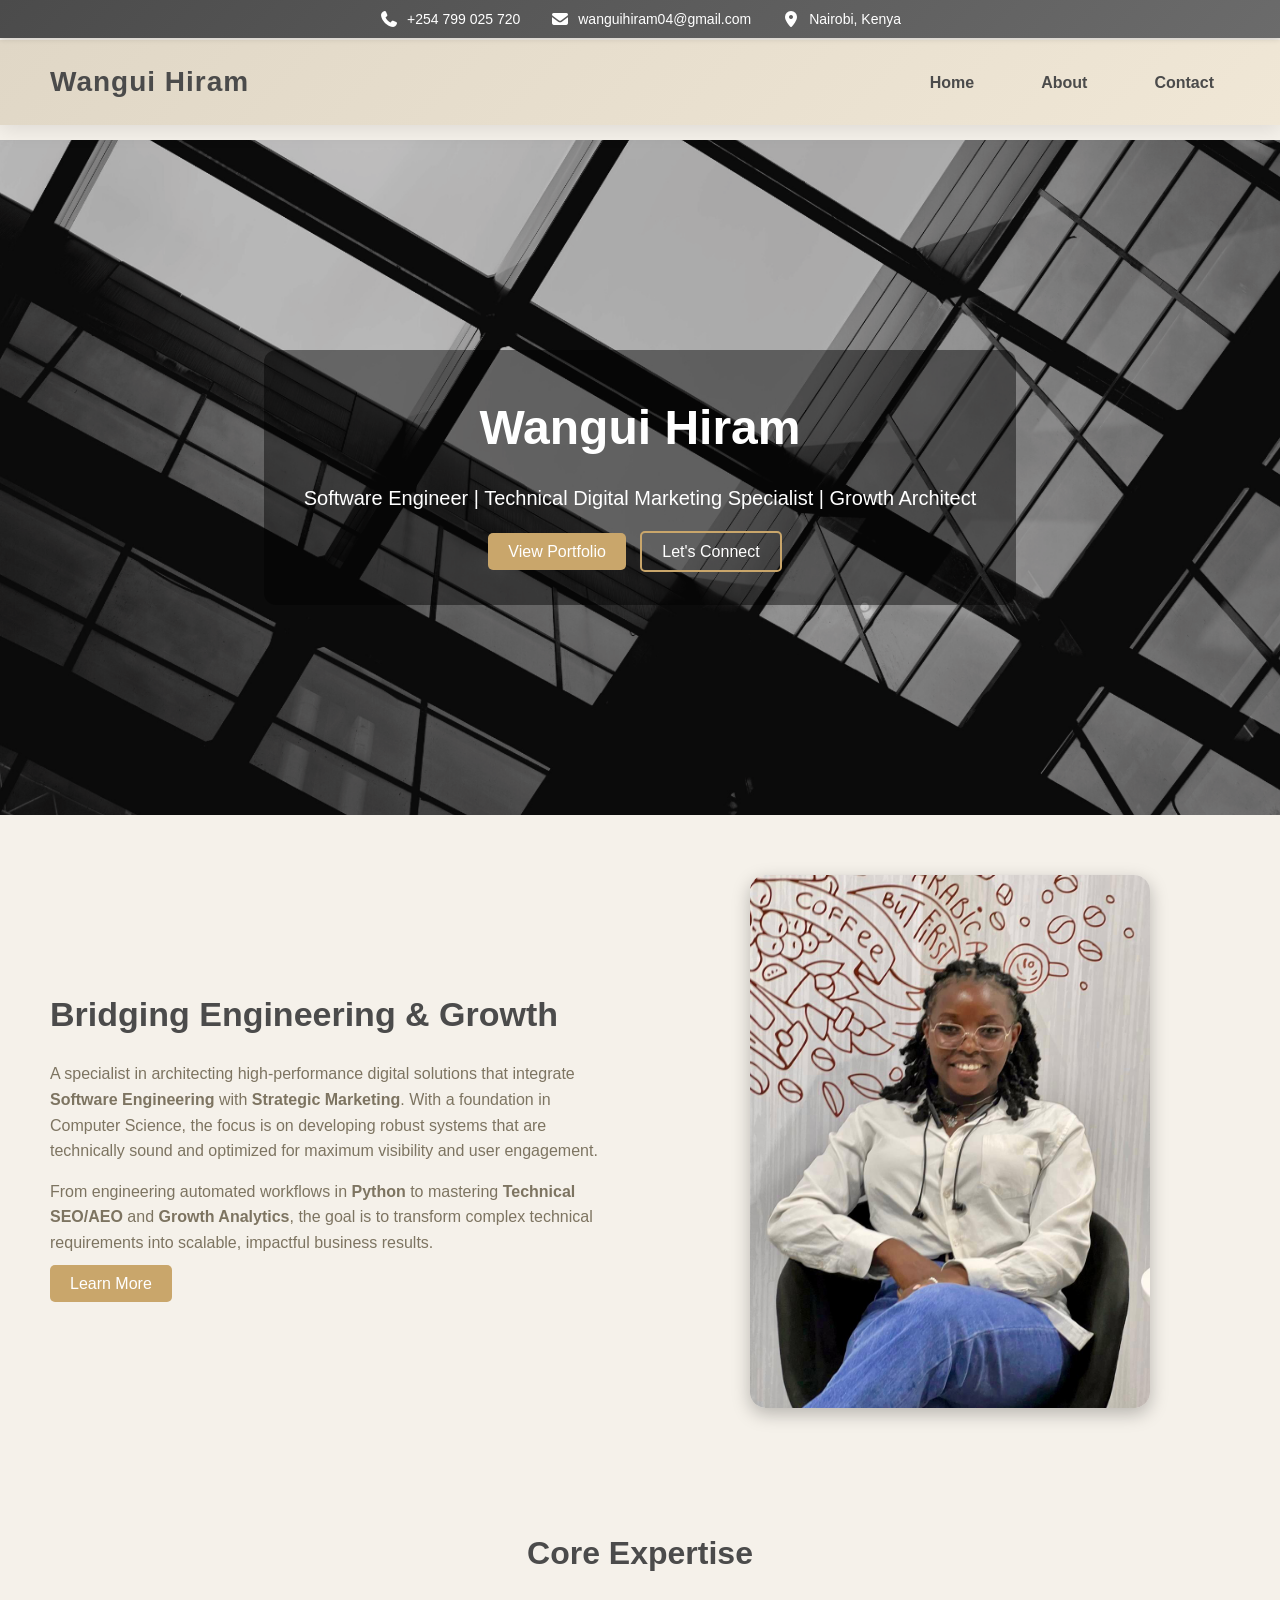
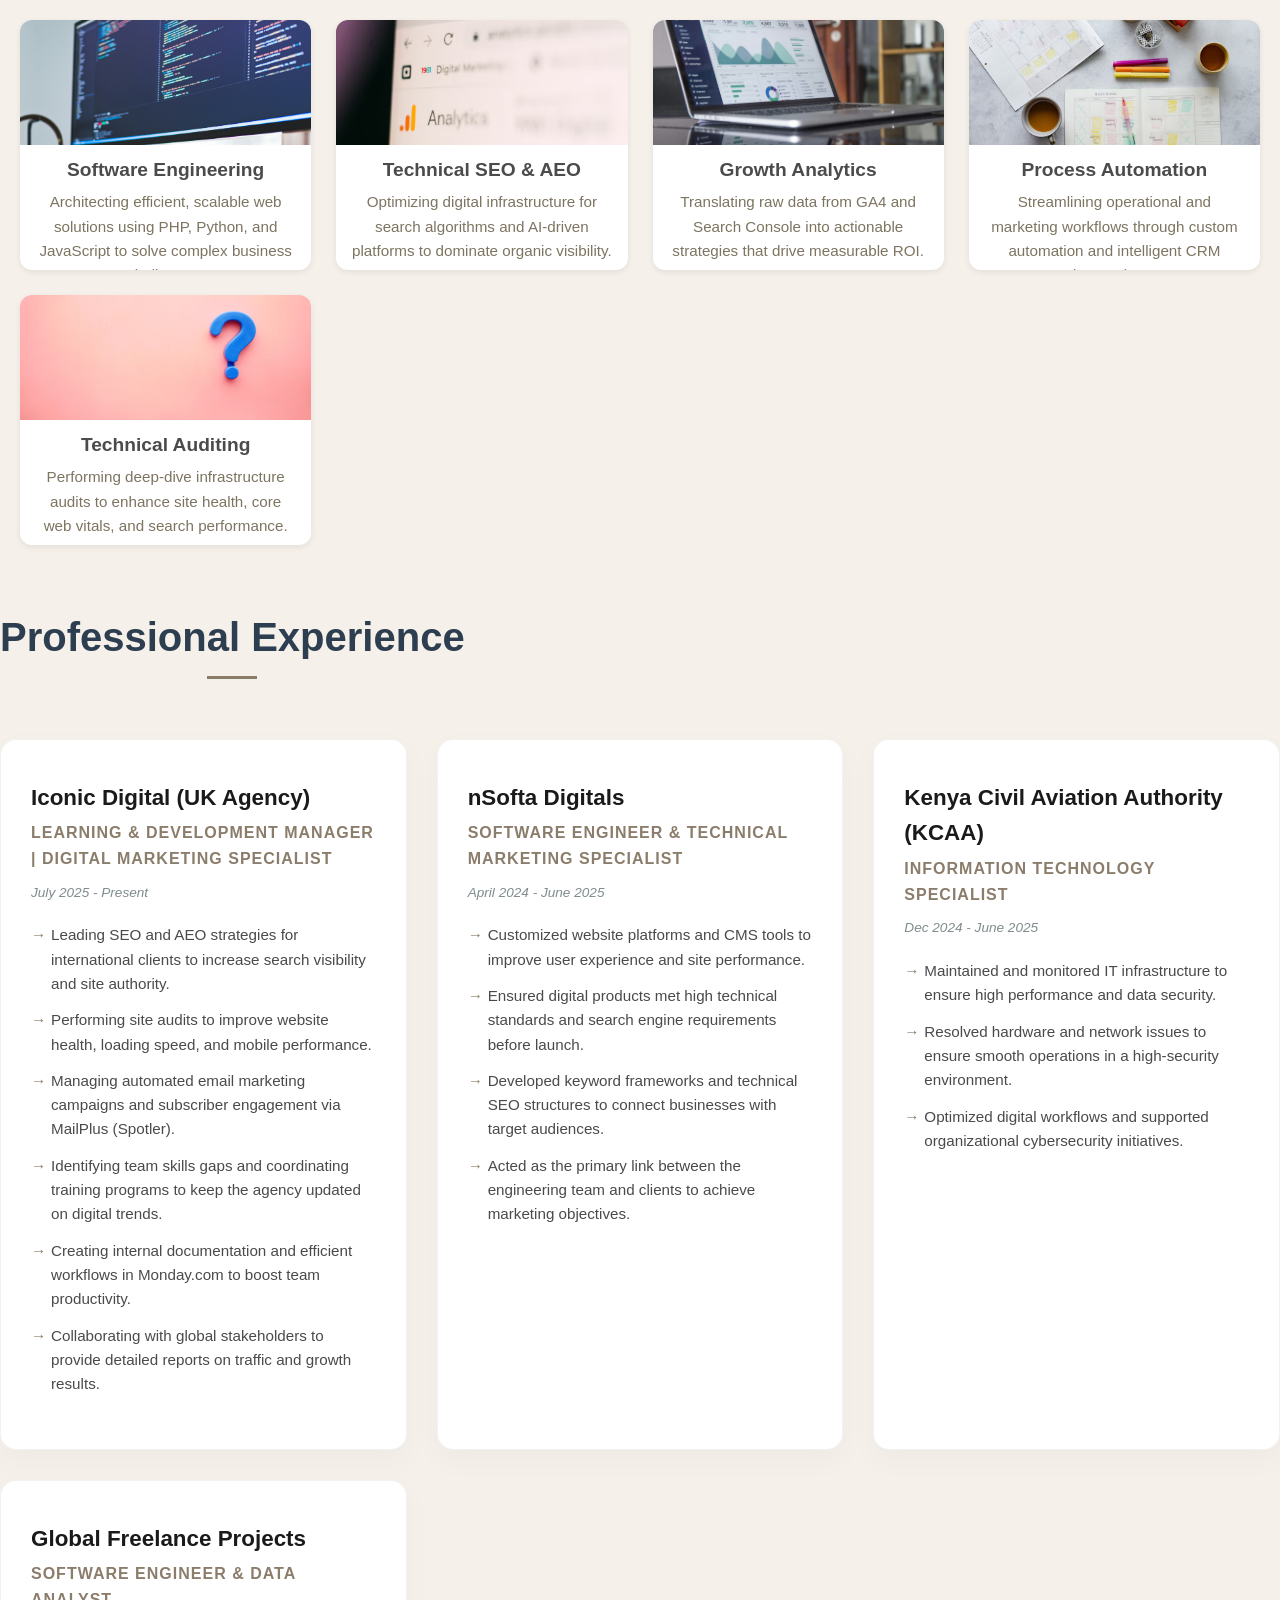
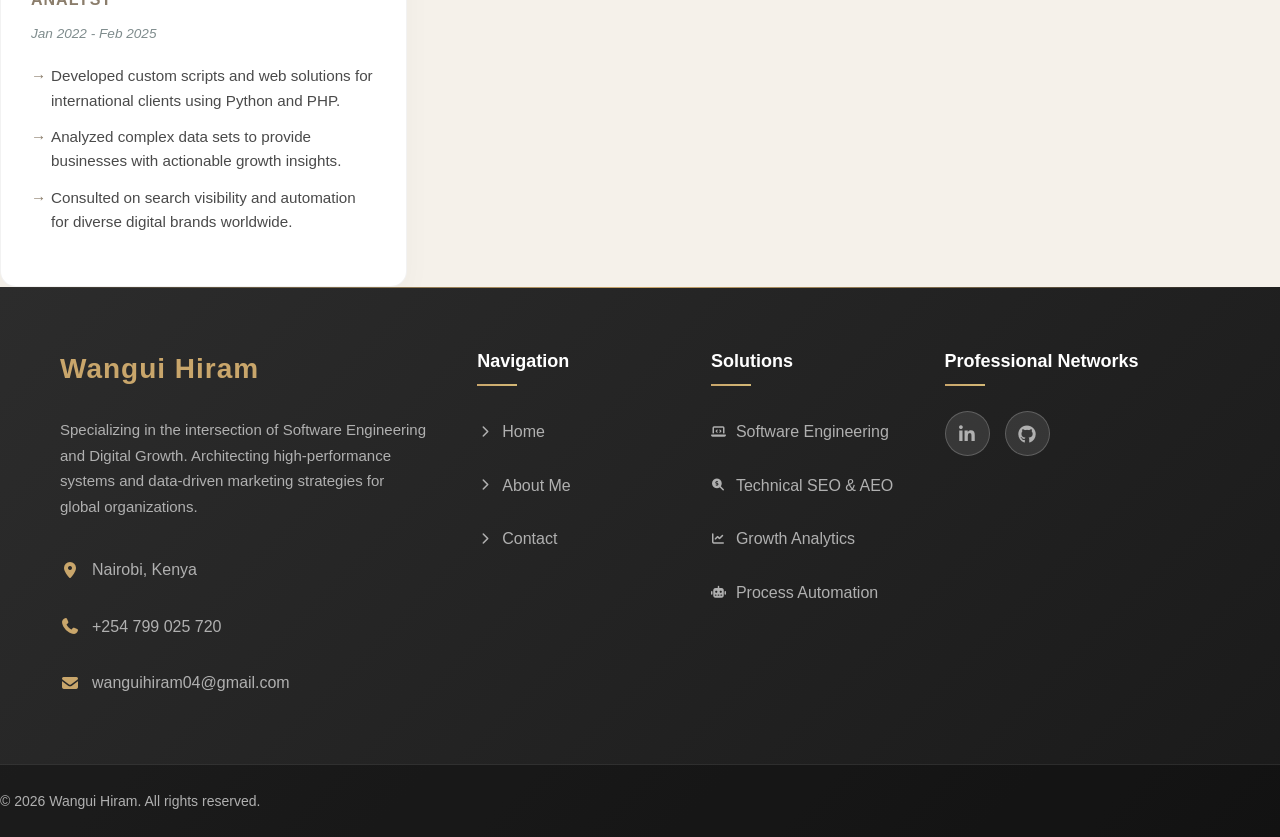
==== commit 0902f60e: "Add premium footer section to index.html" ====
--- a/index.html
+++ b/index.html
@@ -568,7 +568,9 @@
 </section>
 
 
-<footer class="footer">
+  
+<!-- PREMIUM FOOTER -->
+    <footer class="footer">
     <div class="footer-container">
         <div class="footer-content">
             <div class="footer-section about">
@@ -614,7 +616,7 @@
             </div>
 
             <div class="footer-section newsletter">
-                <h4 class="section-title">Professional Networks</h4>
+    <h4 class="section-title">Professional Networks</h4>
                 <div class="social-links">
                     <a href="https://www.linkedin.com/in/wangui-hiram-2a6134261/" target="_blank" class="social-link linkedin" aria-label="LinkedIn">
                         <i class="fab fa-linkedin-in"></i>
@@ -624,6 +626,7 @@
                     </a>
                 </div>
             </div>
+            </div>
         </div>
 
         <div class="footer-bottom">
@@ -640,6 +643,7 @@
     </div>
 </footer>
 
+
 <script src="script.js"></script>
 </body>
 </html>
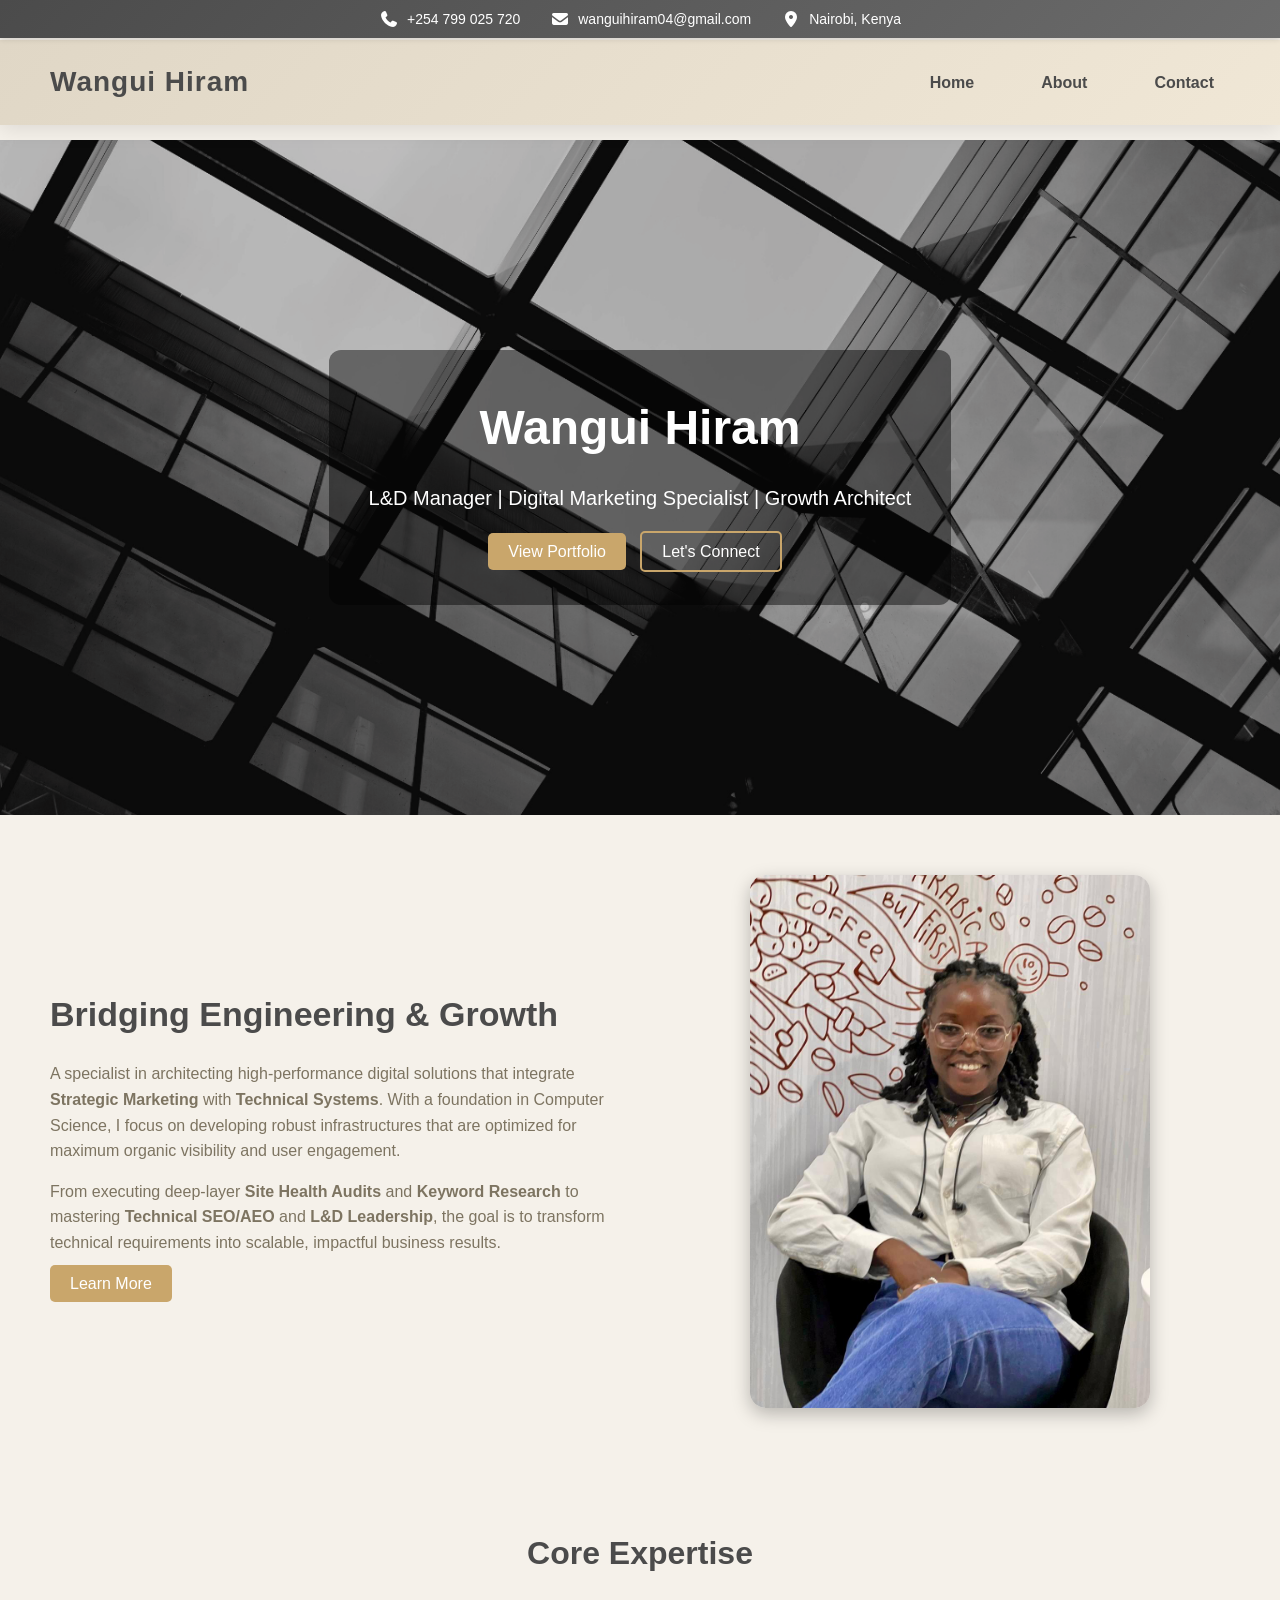
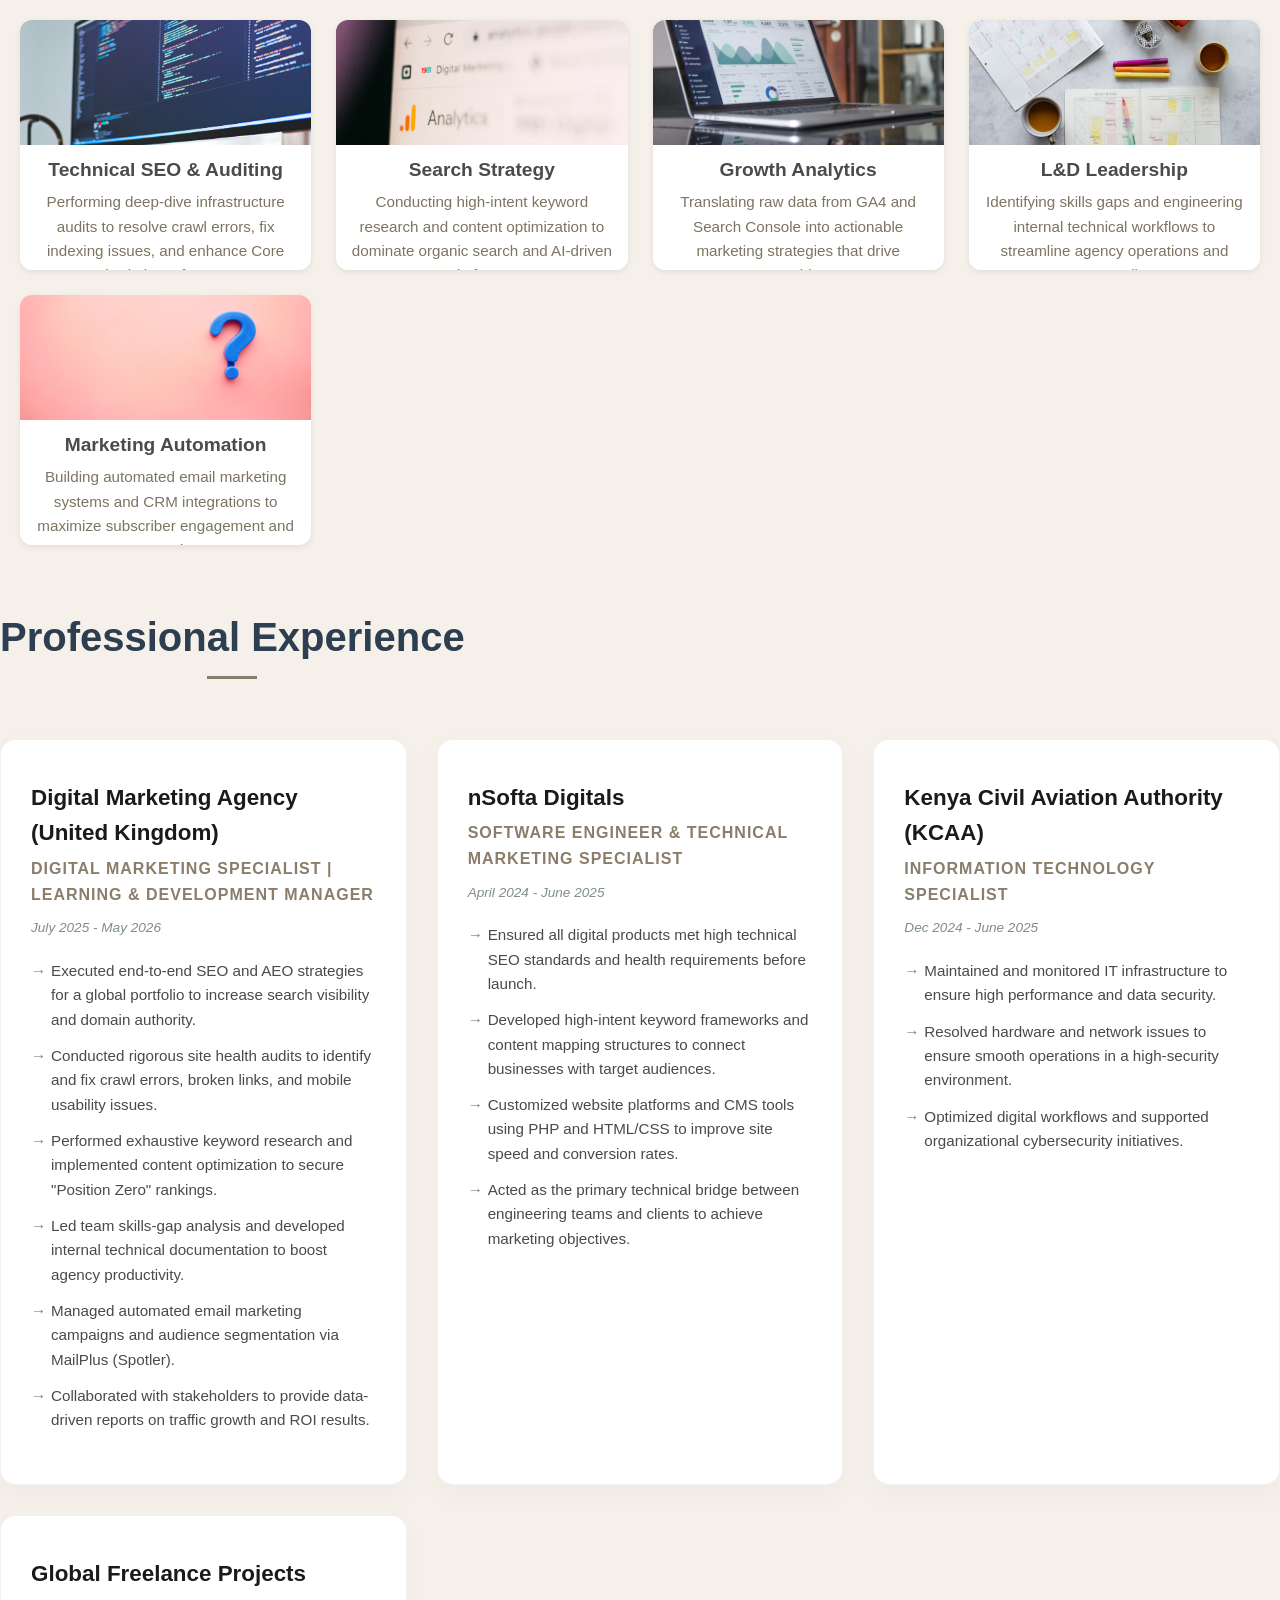
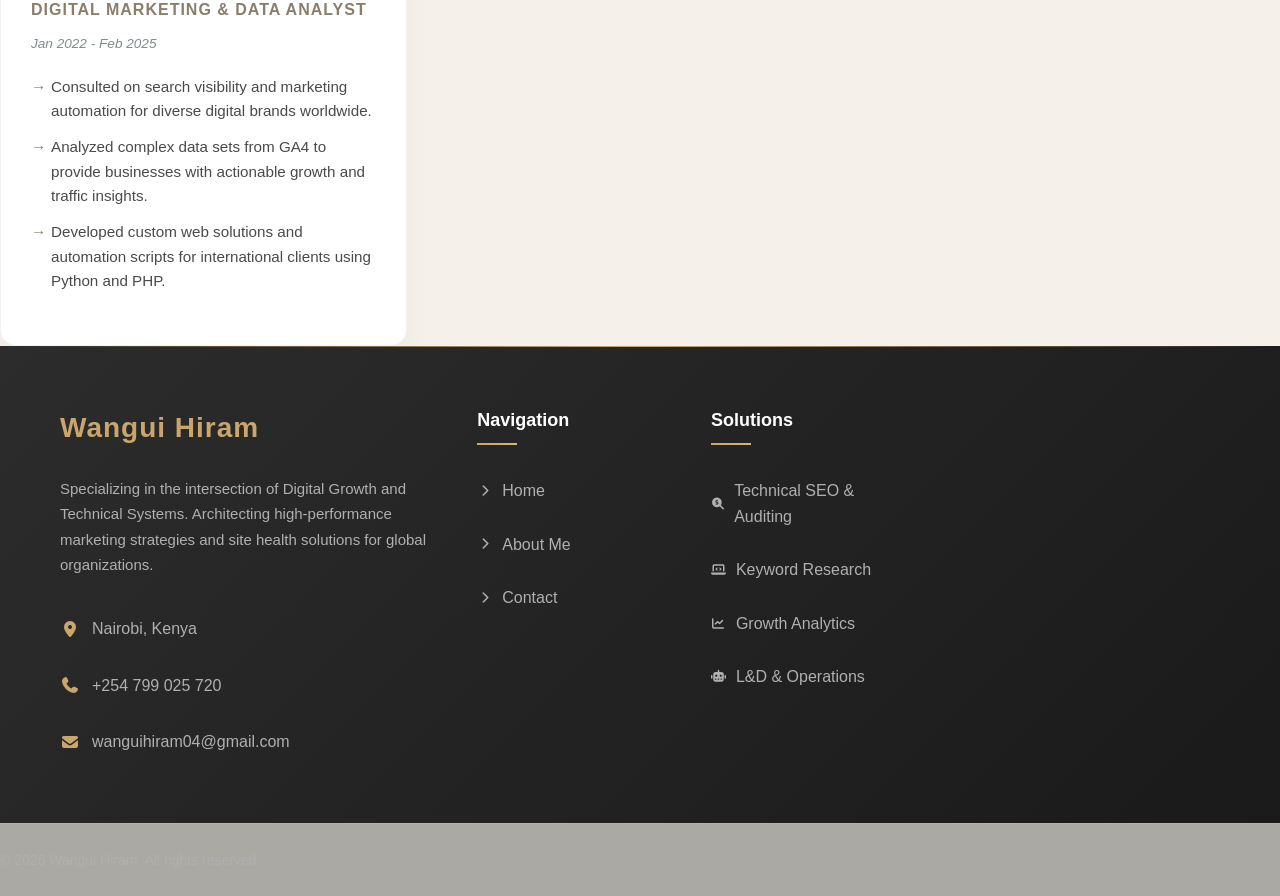
==== commit 013fb642: "Revise content and structure in index.html Updated various sections of the index.html file to reflec" ====
--- a/index.html
+++ b/index.html
@@ -415,11 +415,10 @@
     </style>
 
 <!-- HERO SECTION -->
-<!-- ABOUT SECTION -->
 <section class="hero" style="background-image: url('images/background1.png');">
     <div class="hero-overlay">
         <h1>Wangui Hiram</h1>
-        <p>Software Engineer | Technical Digital Marketing Specialist | Growth Architect</p>
+        <p>L&D Manager | Digital Marketing Specialist | Growth Architect</p>
         <div class="cta-buttons">
             <a href="projects.html" class="btn">View Portfolio</a>
             <a href="contact.html" class="btn btn-alt">Let's Connect</a>
@@ -431,8 +430,8 @@
     <div class="about-home-container">
         <div class="about-home-text">
             <h2>Bridging Engineering & Growth</h2>
-            <p>A specialist in architecting high-performance digital solutions that integrate <strong>Software Engineering</strong> with <strong>Strategic Marketing</strong>. With a foundation in Computer Science, the focus is on developing robust systems that are technically sound and optimized for maximum visibility and user engagement.</p>
-            <p>From engineering automated workflows in <strong>Python</strong> to mastering <strong>Technical SEO/AEO</strong> and <strong>Growth Analytics</strong>, the goal is to transform complex technical requirements into scalable, impactful business results.</p>
+            <p>A specialist in architecting high-performance digital solutions that integrate <strong>Strategic Marketing</strong> with <strong>Technical Systems</strong>. With a foundation in Computer Science, I focus on developing robust infrastructures that are optimized for maximum organic visibility and user engagement.</p>
+            <p>From executing deep-layer <strong>Site Health Audits</strong> and <strong>Keyword Research</strong> to mastering <strong>Technical SEO/AEO</strong> and <strong>L&D Leadership</strong>, the goal is to transform technical requirements into scalable, impactful business results.</p>
             <a href="about.html" class="btn">Learn More</a>
         </div>
         <div class="about-home-image">
@@ -445,88 +444,48 @@
     <h2>Core Expertise</h2>
     <div class="skills-grid">
         <div class="skill-card">
-            <img src="images/software.jpg" alt="Software Engineering">
-            <h3>Software Engineering</h3>
-            <p>Architecting efficient, scalable web solutions using PHP, Python, and JavaScript to solve complex business challenges.</p>
+            <img src="images/software.jpg" alt="Technical SEO & Auditing">
+            <h3>Technical SEO & Auditing</h3>
+            <p>Performing deep-dive infrastructure audits to resolve crawl errors, fix indexing issues, and enhance Core Web Vitals performance.</p>
         </div>
         <div class="skill-card">
-            <img src="images/digital.png" alt="Technical SEO & AEO">
-            <h3>Technical SEO & AEO</h3>
-            <p>Optimizing digital infrastructure for search algorithms and AI-driven platforms to dominate organic visibility.</p>
+            <img src="images/digital.png" alt="Search Strategy">
+            <h3>Search Strategy</h3>
+            <p>Conducting high-intent keyword research and content optimization to dominate organic search and AI-driven platforms.</p>
         </div>
         <div class="skill-card">
             <img src="images/data.jpg" alt="Growth Analytics">
             <h3>Growth Analytics</h3>
-            <p>Translating raw data from GA4 and Search Console into actionable strategies that drive measurable ROI.</p>
+            <p>Translating raw data from GA4 and Search Console into actionable marketing strategies that drive measurable ROI.</p>
         </div>
         <div class="skill-card">
-            <img src="images/project.png" alt="Process Automation">
-            <h3>Process Automation</h3>
-            <p>Streamlining operational and marketing workflows through custom automation and intelligent CRM integrations.</p>
+            <img src="images/project.png" alt="L&D Leadership">
+            <h3>L&D Leadership</h3>
+            <p>Identifying skills gaps and engineering internal technical workflows to streamline agency operations and team scaling.</p>
         </div>
         <div class="skill-card">
-            <img src="images/problem.png" alt="Technical Auditing">
-            <h3>Technical Auditing</h3>
-            <p>Performing deep-dive infrastructure audits to enhance site health, core web vitals, and search performance.</p>
+            <img src="images/problem.png" alt="Marketing Automation">
+            <h3>Marketing Automation</h3>
+            <p>Building automated email marketing systems and CRM integrations to maximize subscriber engagement and conversion.</p>
         </div>
     </div>
 </section>
-
- 
-<!-- PROJECTS SECTION -->
-<!-- <section class="projects" id="projects">
-    <h2>Projects</h2>
-    <div class="projects-grid">
-        <div class="project-card">
-            <img src="projects/kiohtours.jpg" alt="Kioh Tours">
-            <div class="project-overlay">
-                <h3>Kioh Tours</h3>
-                <p>Travel Agency Platform | E-Commerce</p>
-                <a href="projects.html">Learn More</a>
-            </div>
-        </div>
-        <div class="project-card">
-            <img src="projects/foredatours.jpg" alt="Foreda Tours">
-            <div class="project-overlay">
-                <h3>Foreda Tours</h3>
-                <p>Tour Services Platform | Booking System</p>
-                <a href="projects.html">Learn More</a>
-            </div>
-        </div>
-        <div class="project-card">
-            <img src="projects/midasnib.jpg" alt="Midas Nib">
-            <div class="project-overlay">
-                <h3>Midas Nib</h3>
-                <p>Academic Assistance Platform | School Project</p>
-                <a href="projects.html">Learn More</a>
-            </div>
-        </div>
-        <div class="project-card">
-            <img src="projects/ziditvet.jpg" alt="Zidi TVET">
-            <div class="project-overlay">
-                <h3>Zidi TVET</h3>
-                <p>Vocational Training Platform | Informative Website</p>
-                <a href="projects.html">Learn More</a>
-            </div>
-        </div>
-    </div>
-</section>  -->
 
 <section class="experience">
     <h2>Professional Experience</h2>
     <div class="experience-cards">
         
         <div class="experience-card">
-            <h3>Iconic Digital (UK Agency)</h3>
-            <p><b>Learning & Development Manager | Digital Marketing Specialist</b></p>
-            <p>July 2025 - Present</p>
+            <h3>Digital Marketing Agency (United Kingdom)</h3>
+            <p><b>Digital Marketing Specialist | Learning & Development Manager</b></p>
+            <p>July 2025 - May 2026</p>
             <ul>
-                <li>Leading SEO and AEO strategies for international clients to increase search visibility and site authority.</li>
-                <li>Performing site audits to improve website health, loading speed, and mobile performance.</li>
-                <li>Managing automated email marketing campaigns and subscriber engagement via MailPlus (Spotler).</li>
-                <li>Identifying team skills gaps and coordinating training programs to keep the agency updated on digital trends.</li>
-                <li>Creating internal documentation and efficient workflows in Monday.com to boost team productivity.</li>
-                <li>Collaborating with global stakeholders to provide detailed reports on traffic and growth results.</li>
+                <li>Executed end-to-end SEO and AEO strategies for a global portfolio to increase search visibility and domain authority.</li>
+                <li>Conducted rigorous site health audits to identify and fix crawl errors, broken links, and mobile usability issues.</li>
+                <li>Performed exhaustive keyword research and implemented content optimization to secure "Position Zero" rankings.</li>
+                <li>Led team skills-gap analysis and developed internal technical documentation to boost agency productivity.</li>
+                <li>Managed automated email marketing campaigns and audience segmentation via MailPlus (Spotler).</li>
+                <li>Collaborated with stakeholders to provide data-driven reports on traffic growth and ROI results.</li>
             </ul>
         </div>
 
@@ -535,10 +494,10 @@
             <p><b>Software Engineer & Technical Marketing Specialist</b></p>
             <p>April 2024 - June 2025</p>
             <ul>
-                <li>Customized website platforms and CMS tools to improve user experience and site performance.</li>
-                <li>Ensured digital products met high technical standards and search engine requirements before launch.</li>
-                <li>Developed keyword frameworks and technical SEO structures to connect businesses with target audiences.</li>
-                <li>Acted as the primary link between the engineering team and clients to achieve marketing objectives.</li>
+                <li>Ensured all digital products met high technical SEO standards and health requirements before launch.</li>
+                <li>Developed high-intent keyword frameworks and content mapping structures to connect businesses with target audiences.</li>
+                <li>Customized website platforms and CMS tools using PHP and HTML/CSS to improve site speed and conversion rates.</li>
+                <li>Acted as the primary technical bridge between engineering teams and clients to achieve marketing objectives.</li>
             </ul>
         </div>
 
@@ -555,29 +514,27 @@
 
         <div class="experience-card">
             <h3>Global Freelance Projects</h3>
-            <p><b>Software Engineer & Data Analyst</b></p>
+            <p><b>Digital Marketing & Data Analyst</b></p>
             <p>Jan 2022 - Feb 2025</p>
             <ul>
-                <li>Developed custom scripts and web solutions for international clients using Python and PHP.</li>
-                <li>Analyzed complex data sets to provide businesses with actionable growth insights.</li>
-                <li>Consulted on search visibility and automation for diverse digital brands worldwide.</li>
+                <li>Consulted on search visibility and marketing automation for diverse digital brands worldwide.</li>
+                <li>Analyzed complex data sets from GA4 to provide businesses with actionable growth and traffic insights.</li>
+                <li>Developed custom web solutions and automation scripts for international clients using Python and PHP.</li>
             </ul>
         </div>
 
     </div>
 </section>
 
-
-  
 <!-- PREMIUM FOOTER -->
-    <footer class="footer">
+<footer class="footer">
     <div class="footer-container">
         <div class="footer-content">
             <div class="footer-section about">
                 <h3 class="footer-logo">Wangui Hiram</h3>
                 <p class="footer-desc">
-                    Specializing in the intersection of Software Engineering and Digital Growth. 
-                    Architecting high-performance systems and data-driven marketing strategies 
+                    Specializing in the intersection of Digital Growth and Technical Systems. 
+                    Architecting high-performance marketing strategies and site health solutions 
                     for global organizations.
                 </p>
                 <div class="footer-contact">
@@ -608,15 +565,18 @@
             <div class="footer-section services">
                 <h4 class="section-title">Solutions</h4>
                 <ul class="footer-links">
-                    <li><a href="#"><i class="fas fa-laptop-code"></i>Software Engineering</a></li>
-                    <li><a href="#"><i class="fas fa-search-dollar"></i>Technical SEO & AEO</a></li>
+                    <li><a href="#"><i class="fas fa-search-dollar"></i>Technical SEO & Auditing</a></li>
+                    <li><a href="#"><i class="fas fa-laptop-code"></i>Keyword Research</a></li>
                     <li><a href="#"><i class="fas fa-chart-line"></i>Growth Analytics</a></li>
-                    <li><a href="#"><i class="fas fa-robot"></i>Process Automation</a></li>
+                    <li><a href="#"><i class="fas fa-robot"></i>L&D & Operations</a></li>
                 </ul>
             </div>
+        </div>
+    </div>
+</footer>
 
             <div class="footer-section newsletter">
-    <h4 class="section-title">Professional Networks</h4>
+    <!-- <h4 class="section-title">Professional Networks</h4>
                 <div class="social-links">
                     <a href="https://www.linkedin.com/in/wangui-hiram-2a6134261/" target="_blank" class="social-link linkedin" aria-label="LinkedIn">
                         <i class="fab fa-linkedin-in"></i>
@@ -627,7 +587,7 @@
                 </div>
             </div>
             </div>
-        </div>
+        </div> -->
 
         <div class="footer-bottom">
             <div class="footer-bottom-content">
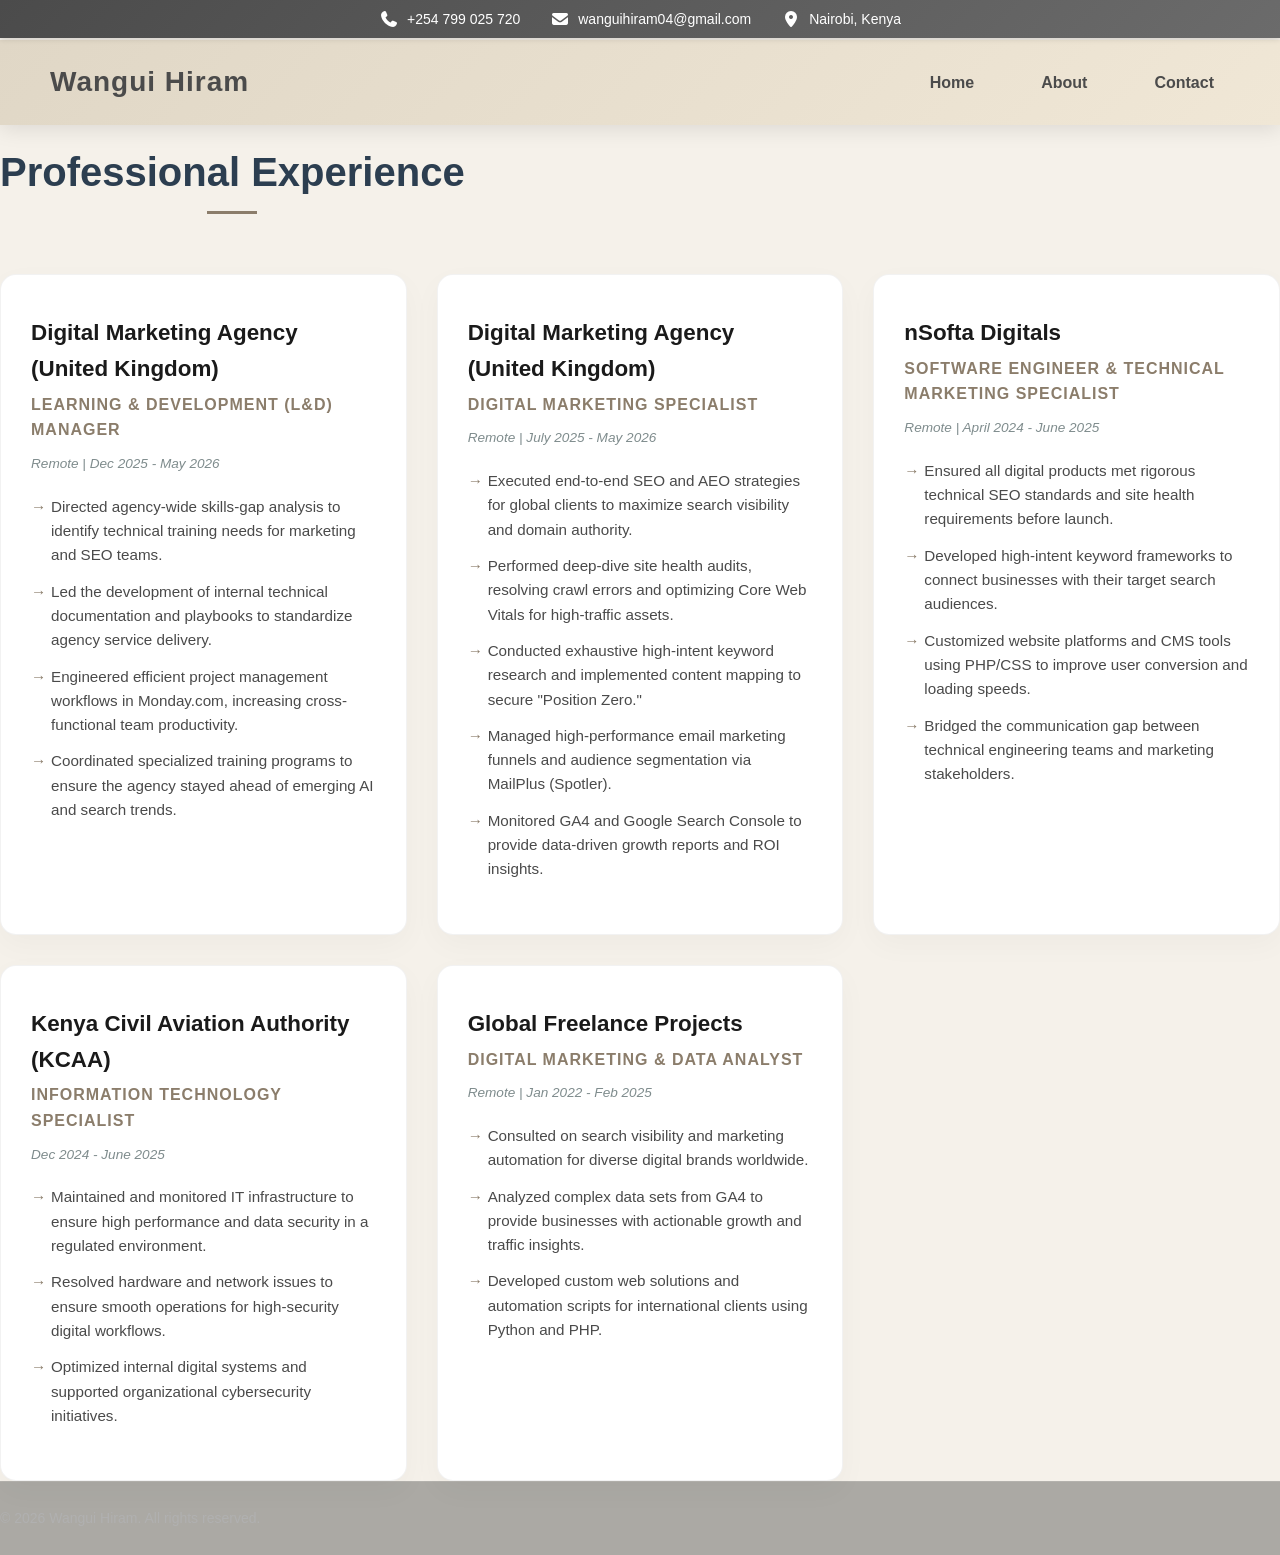
==== commit ec9185c1: "Revise experience details and clean up footer Updated professional experience section and removed fo" ====
--- a/index.html
+++ b/index.html
@@ -414,90 +414,46 @@
 
     </style>
 
-<!-- HERO SECTION -->
-<section class="hero" style="background-image: url('images/background1.png');">
-    <div class="hero-overlay">
-        <h1>Wangui Hiram</h1>
-        <p>L&D Manager | Digital Marketing Specialist | Growth Architect</p>
-        <div class="cta-buttons">
-            <a href="projects.html" class="btn">View Portfolio</a>
-            <a href="contact.html" class="btn btn-alt">Let's Connect</a>
-        </div>
-    </div>
-</section>
-
-<section class="about-home">
-    <div class="about-home-container">
-        <div class="about-home-text">
-            <h2>Bridging Engineering & Growth</h2>
-            <p>A specialist in architecting high-performance digital solutions that integrate <strong>Strategic Marketing</strong> with <strong>Technical Systems</strong>. With a foundation in Computer Science, I focus on developing robust infrastructures that are optimized for maximum organic visibility and user engagement.</p>
-            <p>From executing deep-layer <strong>Site Health Audits</strong> and <strong>Keyword Research</strong> to mastering <strong>Technical SEO/AEO</strong> and <strong>L&D Leadership</strong>, the goal is to transform technical requirements into scalable, impactful business results.</p>
-            <a href="about.html" class="btn">Learn More</a>
-        </div>
-        <div class="about-home-image">
-            <img src="images/profile1.jpg" alt="Wangui Hiram">
-        </div>
-    </div>
-</section>
-
-<section class="skills" id="skills">
-    <h2>Core Expertise</h2>
-    <div class="skills-grid">
-        <div class="skill-card">
-            <img src="images/software.jpg" alt="Technical SEO & Auditing">
-            <h3>Technical SEO & Auditing</h3>
-            <p>Performing deep-dive infrastructure audits to resolve crawl errors, fix indexing issues, and enhance Core Web Vitals performance.</p>
-        </div>
-        <div class="skill-card">
-            <img src="images/digital.png" alt="Search Strategy">
-            <h3>Search Strategy</h3>
-            <p>Conducting high-intent keyword research and content optimization to dominate organic search and AI-driven platforms.</p>
-        </div>
-        <div class="skill-card">
-            <img src="images/data.jpg" alt="Growth Analytics">
-            <h3>Growth Analytics</h3>
-            <p>Translating raw data from GA4 and Search Console into actionable marketing strategies that drive measurable ROI.</p>
-        </div>
-        <div class="skill-card">
-            <img src="images/project.png" alt="L&D Leadership">
-            <h3>L&D Leadership</h3>
-            <p>Identifying skills gaps and engineering internal technical workflows to streamline agency operations and team scaling.</p>
-        </div>
-        <div class="skill-card">
-            <img src="images/problem.png" alt="Marketing Automation">
-            <h3>Marketing Automation</h3>
-            <p>Building automated email marketing systems and CRM integrations to maximize subscriber engagement and conversion.</p>
-        </div>
-    </div>
-</section>
-
 <section class="experience">
     <h2>Professional Experience</h2>
     <div class="experience-cards">
         
+        <!-- CARD 1: L&D MANAGEMENT -->
         <div class="experience-card">
             <h3>Digital Marketing Agency (United Kingdom)</h3>
-            <p><b>Digital Marketing Specialist | Learning & Development Manager</b></p>
-            <p>July 2025 - May 2026</p>
+            <p><b>Learning & Development (L&D) Manager</b></p>
+            <p>Remote | Dec 2025 - May 2026</p>
             <ul>
-                <li>Executed end-to-end SEO and AEO strategies for a global portfolio to increase search visibility and domain authority.</li>
-                <li>Conducted rigorous site health audits to identify and fix crawl errors, broken links, and mobile usability issues.</li>
-                <li>Performed exhaustive keyword research and implemented content optimization to secure "Position Zero" rankings.</li>
-                <li>Led team skills-gap analysis and developed internal technical documentation to boost agency productivity.</li>
-                <li>Managed automated email marketing campaigns and audience segmentation via MailPlus (Spotler).</li>
-                <li>Collaborated with stakeholders to provide data-driven reports on traffic growth and ROI results.</li>
+                <li>Directed agency-wide skills-gap analysis to identify technical training needs for marketing and SEO teams.</li>
+                <li>Led the development of internal technical documentation and playbooks to standardize agency service delivery.</li>
+                <li>Engineered efficient project management workflows in Monday.com, increasing cross-functional team productivity.</li>
+                <li>Coordinated specialized training programs to ensure the agency stayed ahead of emerging AI and search trends.</li>
+            </ul>
+        </div>
+
+        <!-- CARD 2: DIGITAL MARKETING SPECIALIST -->
+        <div class="experience-card">
+            <h3>Digital Marketing Agency (United Kingdom)</h3>
+            <p><b>Digital Marketing Specialist</b></p>
+            <p>Remote | July 2025 - May 2026</p>
+            <ul>
+                <li>Executed end-to-end SEO and AEO strategies for global clients to maximize search visibility and domain authority.</li>
+                <li>Performed deep-dive site health audits, resolving crawl errors and optimizing Core Web Vitals for high-traffic assets.</li>
+                <li>Conducted exhaustive high-intent keyword research and implemented content mapping to secure "Position Zero."</li>
+                <li>Managed high-performance email marketing funnels and audience segmentation via MailPlus (Spotler).</li>
+                <li>Monitored GA4 and Google Search Console to provide data-driven growth reports and ROI insights.</li>
             </ul>
         </div>
 
         <div class="experience-card">
             <h3>nSofta Digitals</h3>
             <p><b>Software Engineer & Technical Marketing Specialist</b></p>
-            <p>April 2024 - June 2025</p>
+            <p>Remote | April 2024 - June 2025</p>
             <ul>
-                <li>Ensured all digital products met high technical SEO standards and health requirements before launch.</li>
-                <li>Developed high-intent keyword frameworks and content mapping structures to connect businesses with target audiences.</li>
-                <li>Customized website platforms and CMS tools using PHP and HTML/CSS to improve site speed and conversion rates.</li>
-                <li>Acted as the primary technical bridge between engineering teams and clients to achieve marketing objectives.</li>
+                <li>Ensured all digital products met rigorous technical SEO standards and site health requirements before launch.</li>
+                <li>Developed high-intent keyword frameworks to connect businesses with their target search audiences.</li>
+                <li>Customized website platforms and CMS tools using PHP/CSS to improve user conversion and loading speeds.</li>
+                <li>Bridged the communication gap between technical engineering teams and marketing stakeholders.</li>
             </ul>
         </div>
 
@@ -506,16 +462,16 @@
             <p><b>Information Technology Specialist</b></p>
             <p>Dec 2024 - June 2025</p>
             <ul>
-                <li>Maintained and monitored IT infrastructure to ensure high performance and data security.</li>
-                <li>Resolved hardware and network issues to ensure smooth operations in a high-security environment.</li>
-                <li>Optimized digital workflows and supported organizational cybersecurity initiatives.</li>
+                <li>Maintained and monitored IT infrastructure to ensure high performance and data security in a regulated environment.</li>
+                <li>Resolved hardware and network issues to ensure smooth operations for high-security digital workflows.</li>
+                <li>Optimized internal digital systems and supported organizational cybersecurity initiatives.</li>
             </ul>
         </div>
 
         <div class="experience-card">
             <h3>Global Freelance Projects</h3>
             <p><b>Digital Marketing & Data Analyst</b></p>
-            <p>Jan 2022 - Feb 2025</p>
+            <p>Remote | Jan 2022 - Feb 2025</p>
             <ul>
                 <li>Consulted on search visibility and marketing automation for diverse digital brands worldwide.</li>
                 <li>Analyzed complex data sets from GA4 to provide businesses with actionable growth and traffic insights.</li>
@@ -525,56 +481,6 @@
 
     </div>
 </section>
-
-<!-- PREMIUM FOOTER -->
-<footer class="footer">
-    <div class="footer-container">
-        <div class="footer-content">
-            <div class="footer-section about">
-                <h3 class="footer-logo">Wangui Hiram</h3>
-                <p class="footer-desc">
-                    Specializing in the intersection of Digital Growth and Technical Systems. 
-                    Architecting high-performance marketing strategies and site health solutions 
-                    for global organizations.
-                </p>
-                <div class="footer-contact">
-                    <div class="contact-item">
-                        <i class="fas fa-map-marker-alt"></i>
-                        <span>Nairobi, Kenya</span>
-                    </div>
-                    <div class="contact-item">
-                        <i class="fas fa-phone"></i>
-                        <a href="tel:+254799025720">+254 799 025 720</a>
-                    </div>
-                    <div class="contact-item">
-                        <i class="fas fa-envelope"></i>
-                        <a href="mailto:wanguihiram04@gmail.com">wanguihiram04@gmail.com</a>
-                    </div>
-                </div>
-            </div>
-
-            <div class="footer-section links">
-                <h4 class="section-title">Navigation</h4>
-                <ul class="footer-links">
-                    <li><a href="index.html"><i class="fas fa-chevron-right"></i>Home</a></li>
-                    <li><a href="about.html"><i class="fas fa-chevron-right"></i>About Me</a></li>
-                    <li><a href="contact.html"><i class="fas fa-chevron-right"></i>Contact</a></li>
-                </ul>
-            </div>
-
-            <div class="footer-section services">
-                <h4 class="section-title">Solutions</h4>
-                <ul class="footer-links">
-                    <li><a href="#"><i class="fas fa-search-dollar"></i>Technical SEO & Auditing</a></li>
-                    <li><a href="#"><i class="fas fa-laptop-code"></i>Keyword Research</a></li>
-                    <li><a href="#"><i class="fas fa-chart-line"></i>Growth Analytics</a></li>
-                    <li><a href="#"><i class="fas fa-robot"></i>L&D & Operations</a></li>
-                </ul>
-            </div>
-        </div>
-    </div>
-</footer>
-
             <div class="footer-section newsletter">
     <!-- <h4 class="section-title">Professional Networks</h4>
                 <div class="social-links">
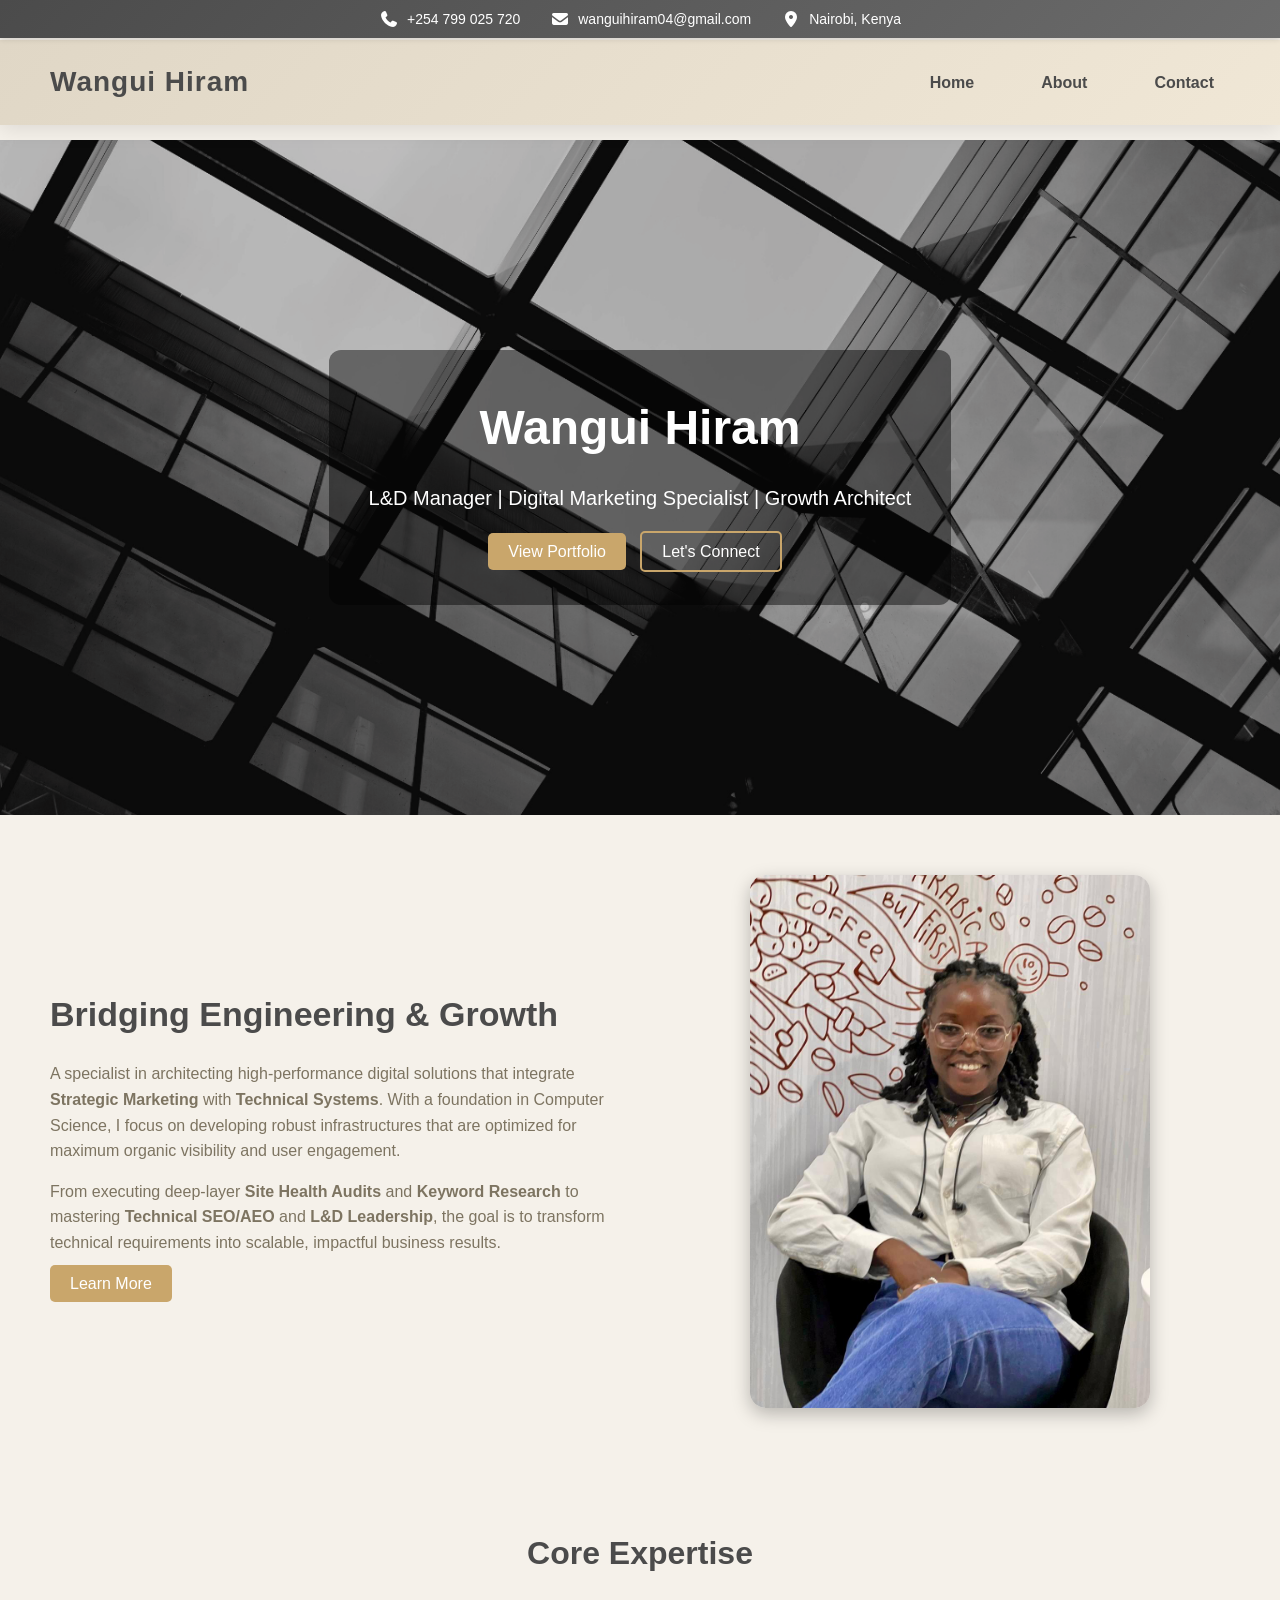
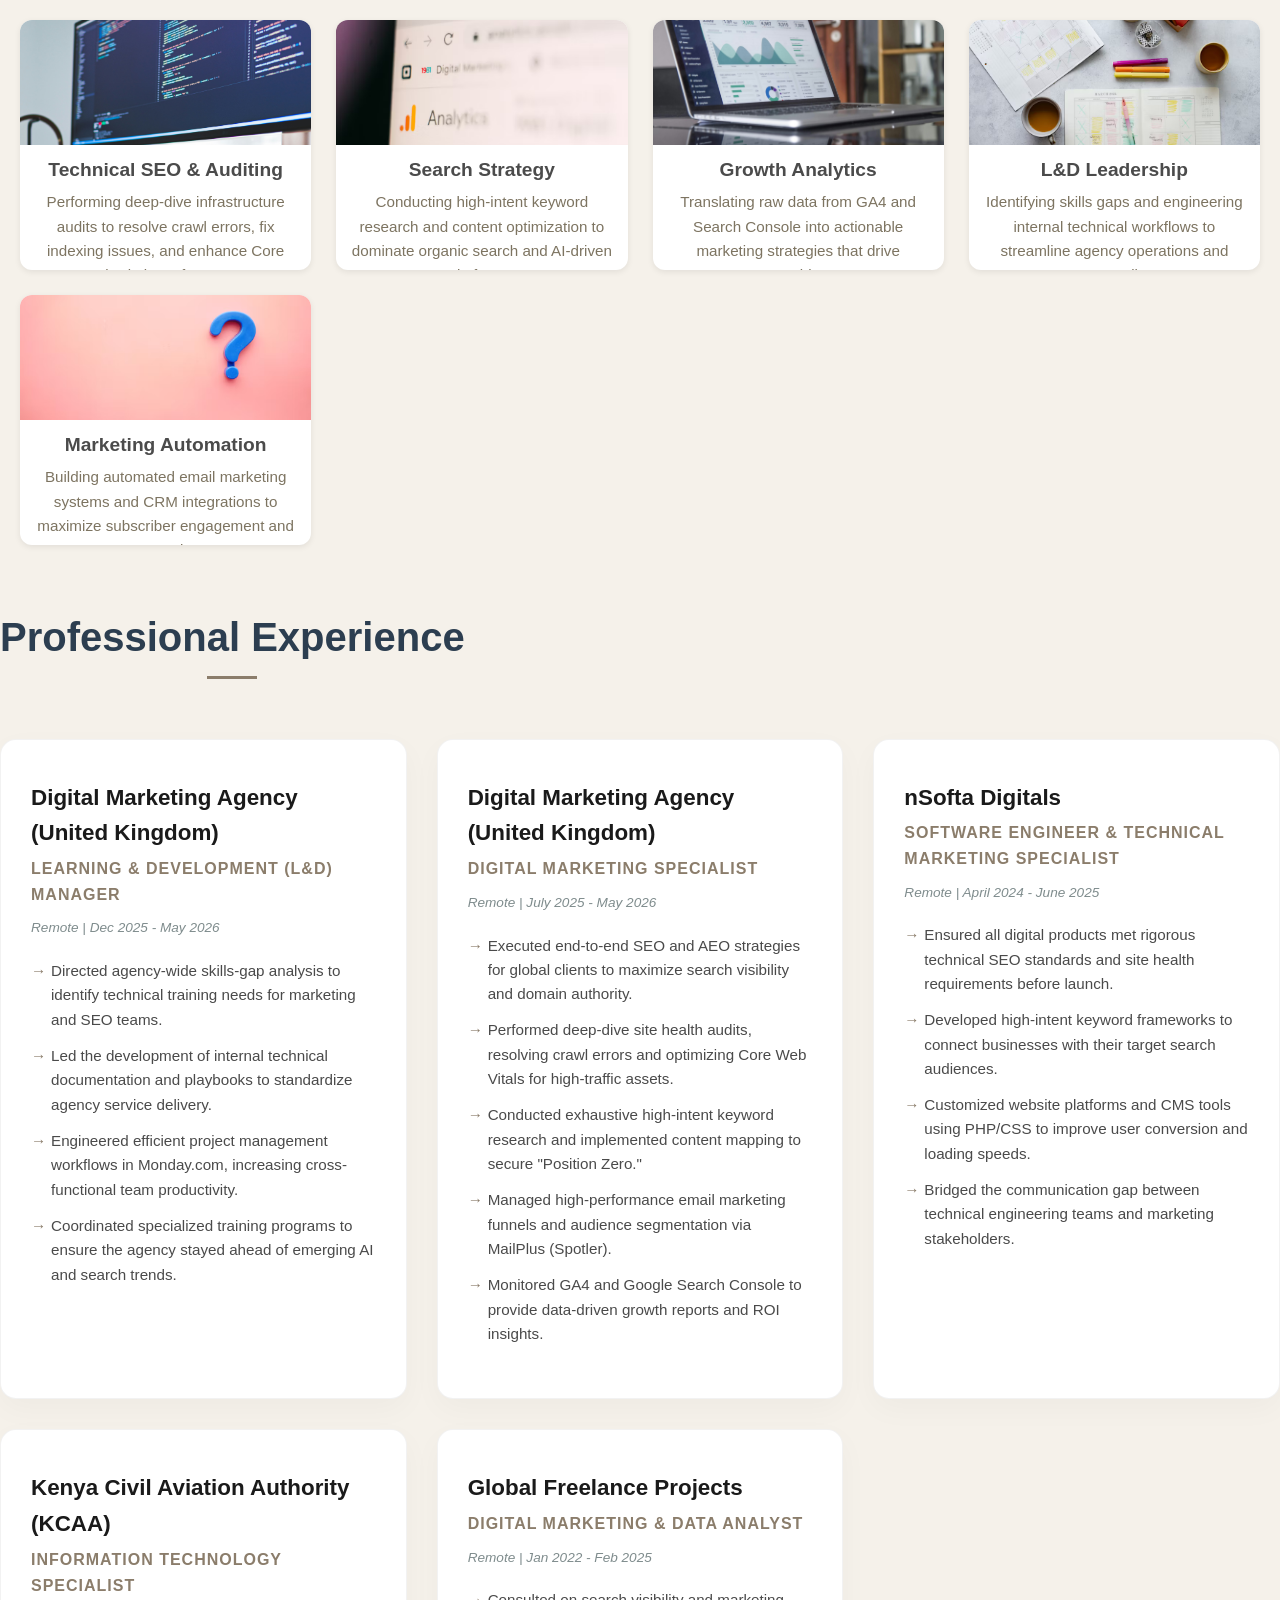
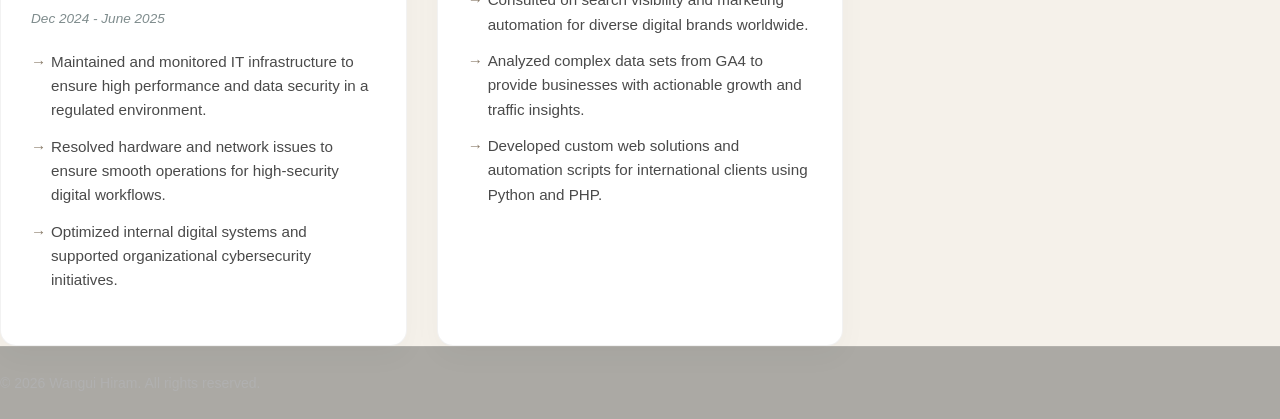
==== commit f6ca3936: "Add hero, about, and skills sections to index.html Added hero, about, and skills sections to the hom" ====
--- a/index.html
+++ b/index.html
@@ -414,6 +414,67 @@
 
     </style>
 
+
+    <!-- HERO SECTION -->
+<section class="hero" style="background-image: url('images/background1.png');">
+    <div class="hero-overlay">
+        <h1>Wangui Hiram</h1>
+        <p>L&D Manager | Digital Marketing Specialist | Growth Architect</p>
+        <div class="cta-buttons">
+            <a href="projects.html" class="btn">View Portfolio</a>
+            <a href="contact.html" class="btn btn-alt">Let's Connect</a>
+        </div>
+    </div>
+</section>
+
+<!-- ABOUT SECTION -->
+<section class="about-home">
+    <div class="about-home-container">
+        <div class="about-home-text">
+            <h2>Bridging Engineering & Growth</h2>
+            <p>A specialist in architecting high-performance digital solutions that integrate <strong>Strategic Marketing</strong> with <strong>Technical Systems</strong>. With a foundation in Computer Science, I focus on developing robust infrastructures that are optimized for maximum organic visibility and user engagement.</p>
+            <p>From executing deep-layer <strong>Site Health Audits</strong> and <strong>Keyword Research</strong> to mastering <strong>Technical SEO/AEO</strong> and <strong>L&D Leadership</strong>, the goal is to transform technical requirements into scalable, impactful business results.</p>
+            <a href="about.html" class="btn">Learn More</a>
+        </div>
+        <div class="about-home-image">
+            <img src="images/profile1.jpg" alt="Wangui Hiram">
+        </div>
+    </div>
+</section>
+
+<!-- SKILLS SECTION -->
+<section class="skills" id="skills">
+    <h2>Core Expertise</h2>
+    <div class="skills-grid">
+        <div class="skill-card">
+            <img src="images/software.jpg" alt="Technical SEO & Auditing">
+            <h3>Technical SEO & Auditing</h3>
+            <p>Performing deep-dive infrastructure audits to resolve crawl errors, fix indexing issues, and enhance Core Web Vitals performance.</p>
+        </div>
+        <div class="skill-card">
+            <img src="images/digital.png" alt="Search Strategy">
+            <h3>Search Strategy</h3>
+            <p>Conducting high-intent keyword research and content optimization to dominate organic search and AI-driven platforms.</p>
+        </div>
+        <div class="skill-card">
+            <img src="images/data.jpg" alt="Growth Analytics">
+            <h3>Growth Analytics</h3>
+            <p>Translating raw data from GA4 and Search Console into actionable marketing strategies that drive measurable ROI.</p>
+        </div>
+        <div class="skill-card">
+            <img src="images/project.png" alt="L&D Leadership">
+            <h3>L&D Leadership</h3>
+            <p>Identifying skills gaps and engineering internal technical workflows to streamline agency operations and team scaling.</p>
+        </div>
+        <div class="skill-card">
+            <img src="images/problem.png" alt="Marketing Automation">
+            <h3>Marketing Automation</h3>
+            <p>Building automated email marketing systems and CRM integrations to maximize subscriber engagement and conversion.</p>
+        </div>
+    </div>
+</section>
+
+
 <section class="experience">
     <h2>Professional Experience</h2>
     <div class="experience-cards">
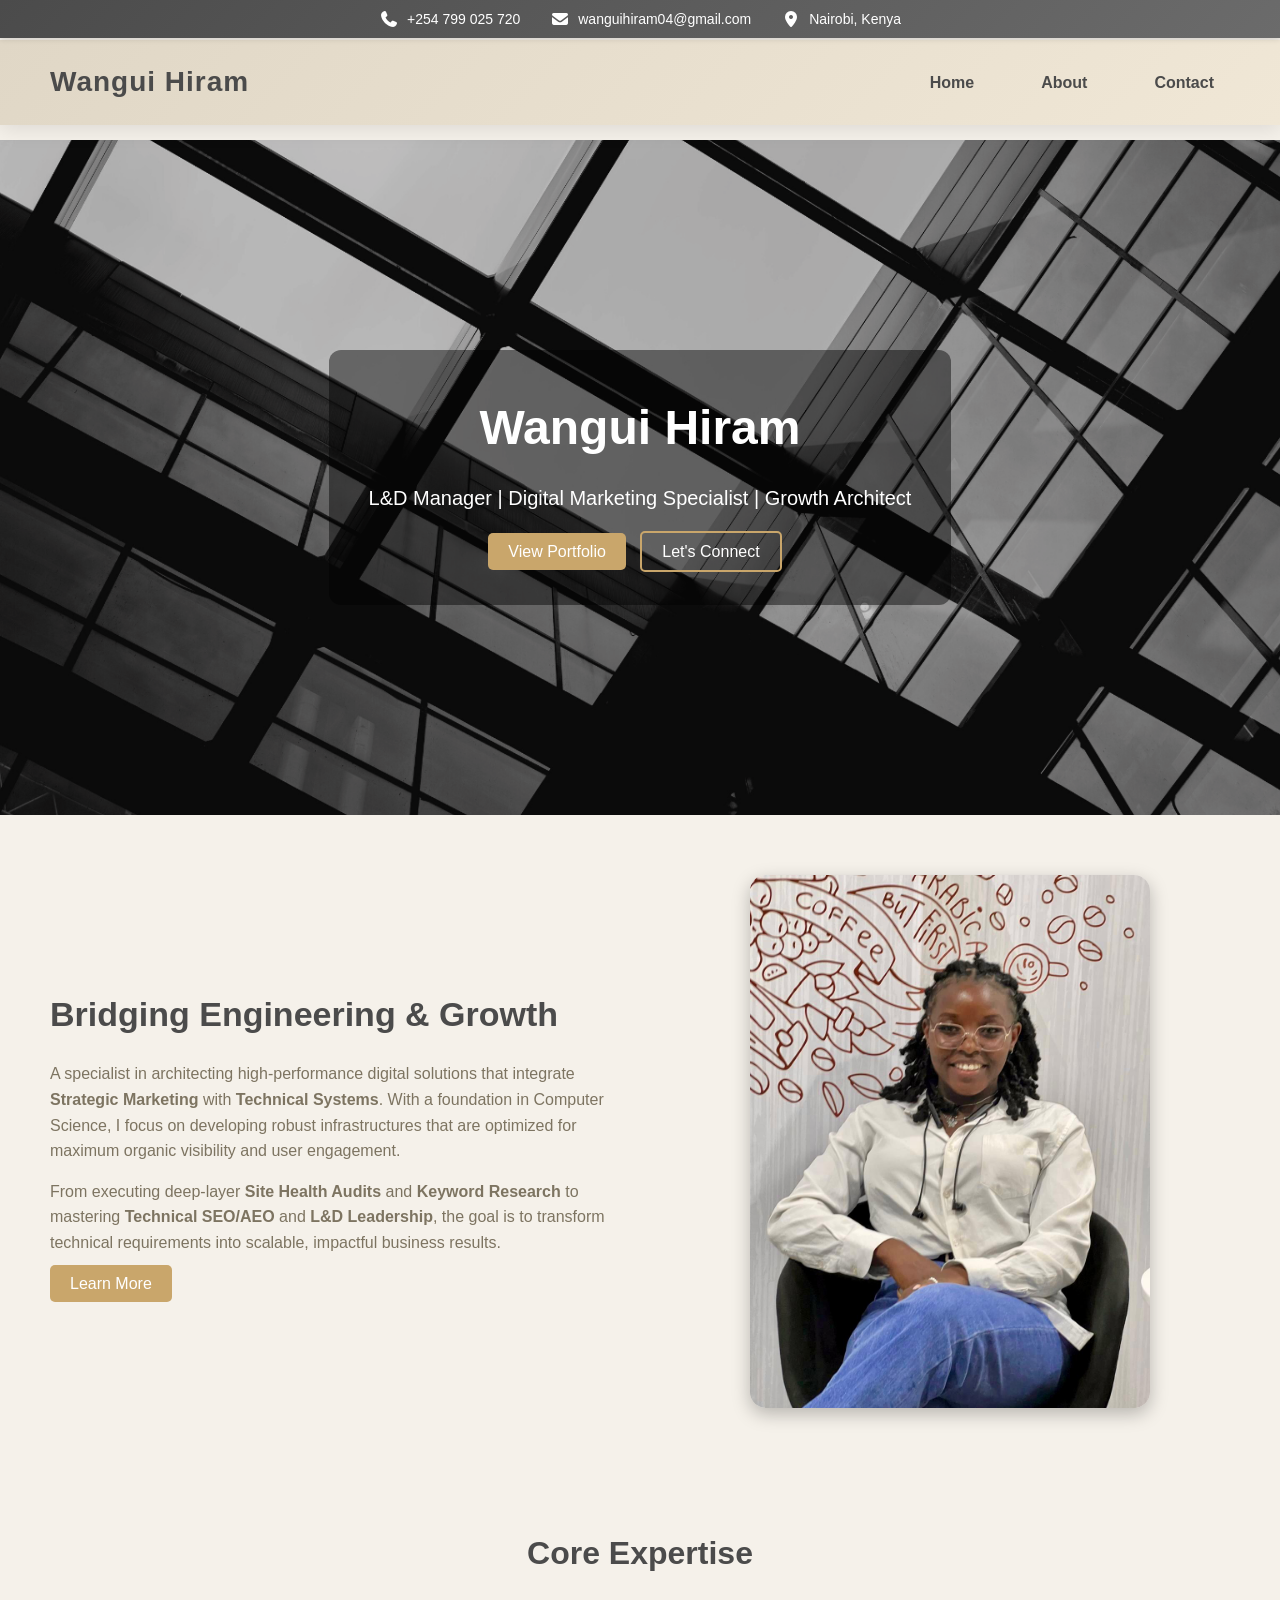
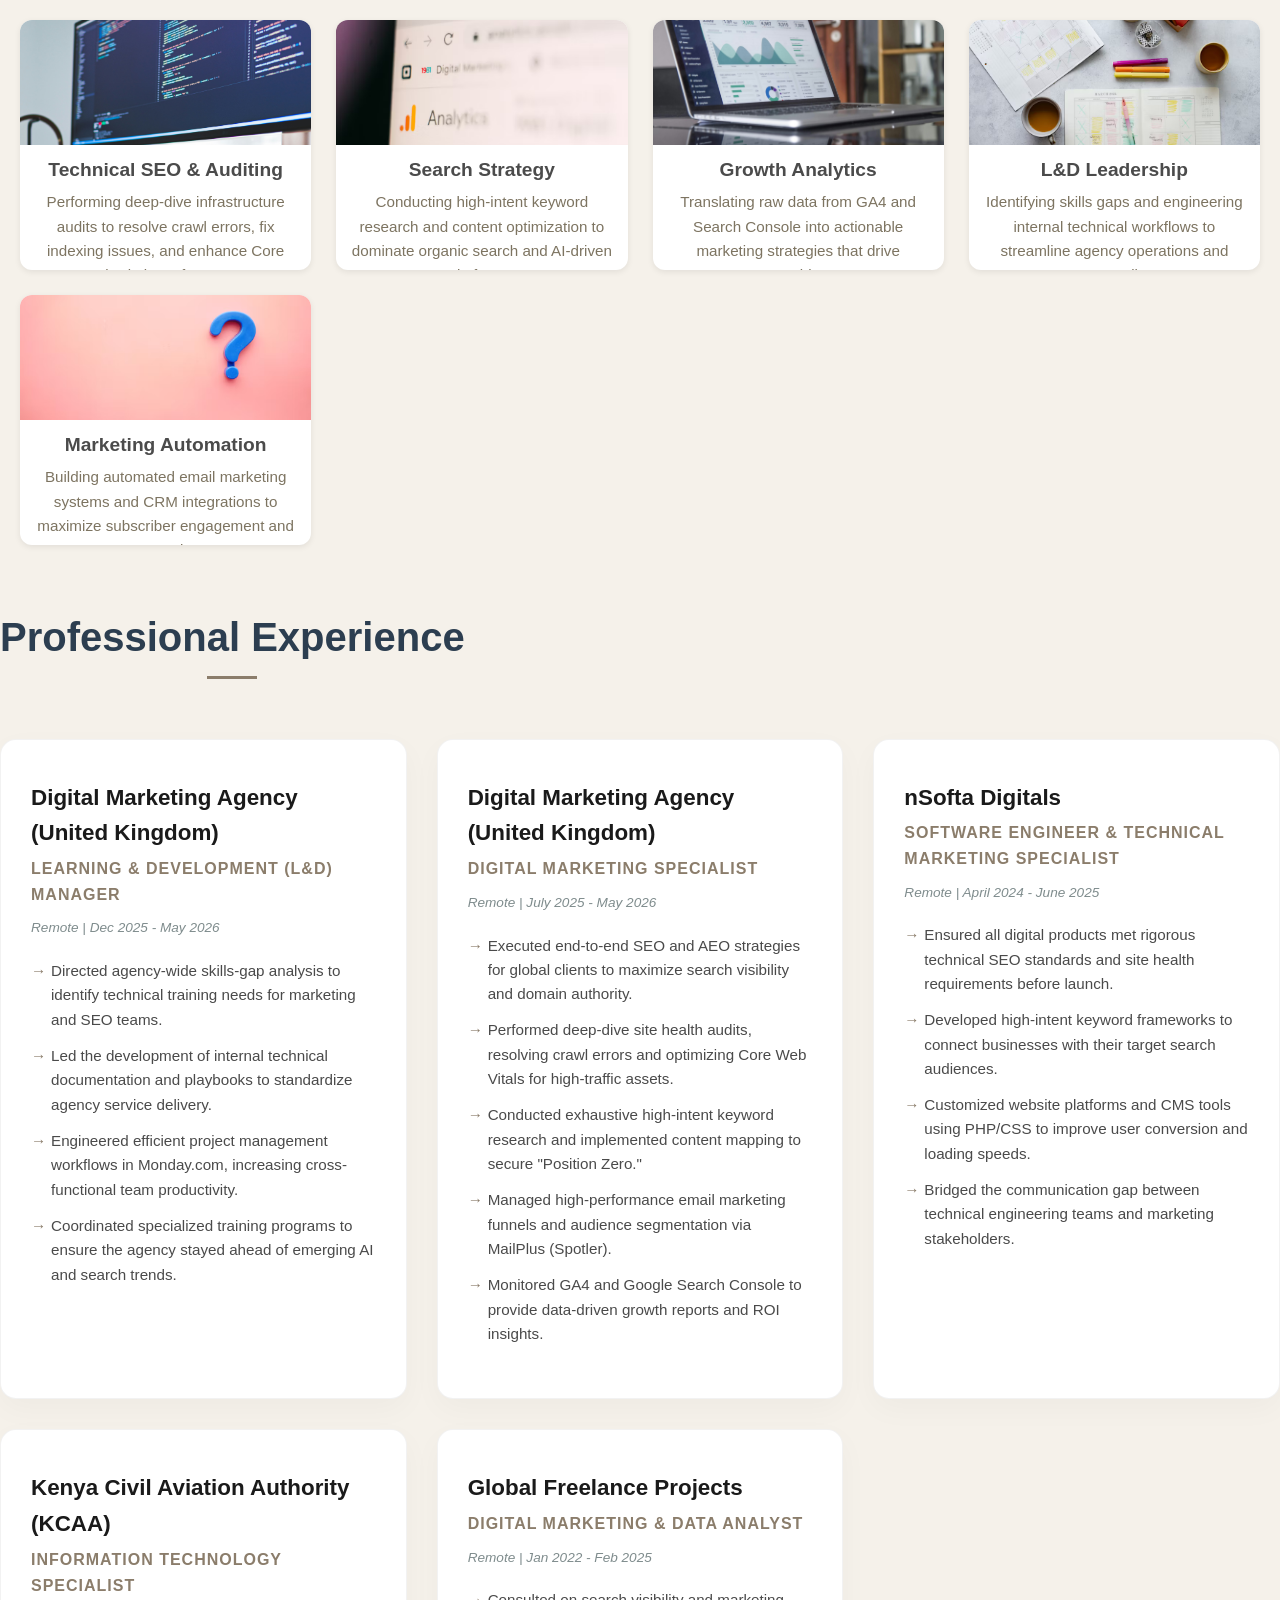
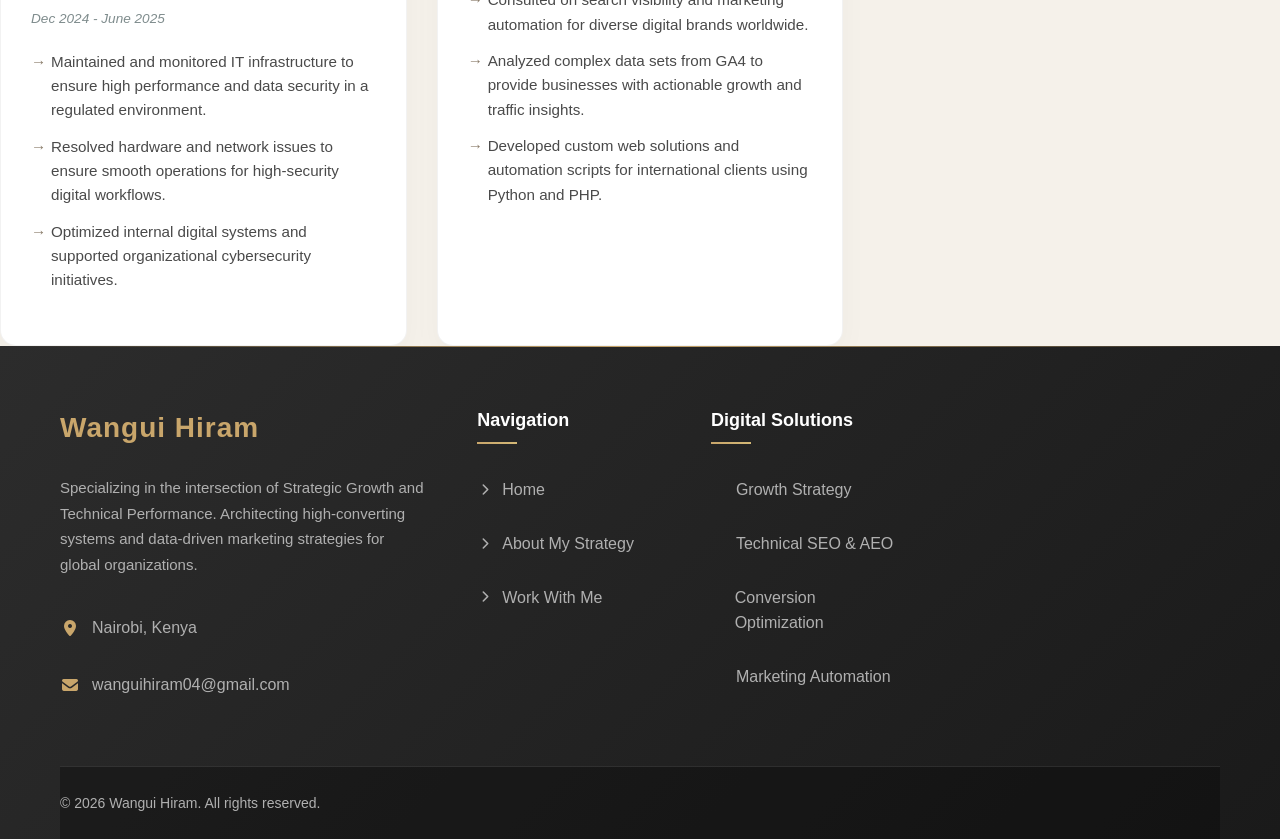
==== commit 93035c6d: "Implement premium footer with contact and services Added a premium footer section with contact infor" ====
--- a/index.html
+++ b/index.html
@@ -542,19 +542,48 @@
 
     </div>
 </section>
-            <div class="footer-section newsletter">
-    <!-- <h4 class="section-title">Professional Networks</h4>
-                <div class="social-links">
-                    <a href="https://www.linkedin.com/in/wangui-hiram-2a6134261/" target="_blank" class="social-link linkedin" aria-label="LinkedIn">
-                        <i class="fab fa-linkedin-in"></i>
-                    </a>
-                    <a href="https://github.com/jayhiram" target="_blank" class="social-link github" aria-label="GitHub">
-                        <i class="fab fa-github"></i>
-                    </a>
+           <!-- PREMIUM FOOTER -->
+<footer class="footer">
+    <div class="footer-container">
+        <div class="footer-content">
+            <div class="footer-section about">
+                <h3 class="footer-logo">Wangui Hiram</h3>
+                <p class="footer-desc">
+                    Specializing in the intersection of Strategic Growth and Technical Performance. 
+                    Architecting high-converting systems and data-driven marketing strategies 
+                    for global organizations.
+                </p>
+                <div class="footer-contact">
+                    <div class="contact-item">
+                        <i class="fas fa-map-marker-alt"></i>
+                        <span>Nairobi, Kenya</span>
+                    </div>
+                    <div class="contact-item">
+                        <i class="fas fa-envelope"></i>
+                        <a href="mailto:wanguihiram04@gmail.com">wanguihiram04@gmail.com</a>
+                    </div>
                 </div>
             </div>
-            </div>
-        </div> -->
+
+            <div class="footer-section links">
+                <h4 class="section-title">Navigation</h4>
+                <ul class="footer-links">
+                    <li><a href="index.html"><i class="fas fa-chevron-right"></i>Home</a></li>
+                    <li><a href="about.html"><i class="fas fa-chevron-right"></i>About My Strategy</a></li>
+                    <li><a href="contact.html"><i class="fas fa-chevron-right"></i>Work With Me</a></li>
+                </ul>
+            </div>
+
+            <div class="footer-section services">
+                <h4 class="section-title">Digital Solutions</h4>
+                <ul class="footer-links">
+                    <li><a href="#"><i class="- "></i>Growth Strategy</a></li>
+                    <li><a href="#"><i class="- "></i>Technical SEO & AEO</a></li>
+                    <li><a href="#"><i class="- "></i>Conversion Optimization</a></li>
+                    <li><a href="#"><i class="- "></i>Marketing Automation</a></li>
+                </ul>
+            </div>
+        </div>
 
         <div class="footer-bottom">
             <div class="footer-bottom-content">
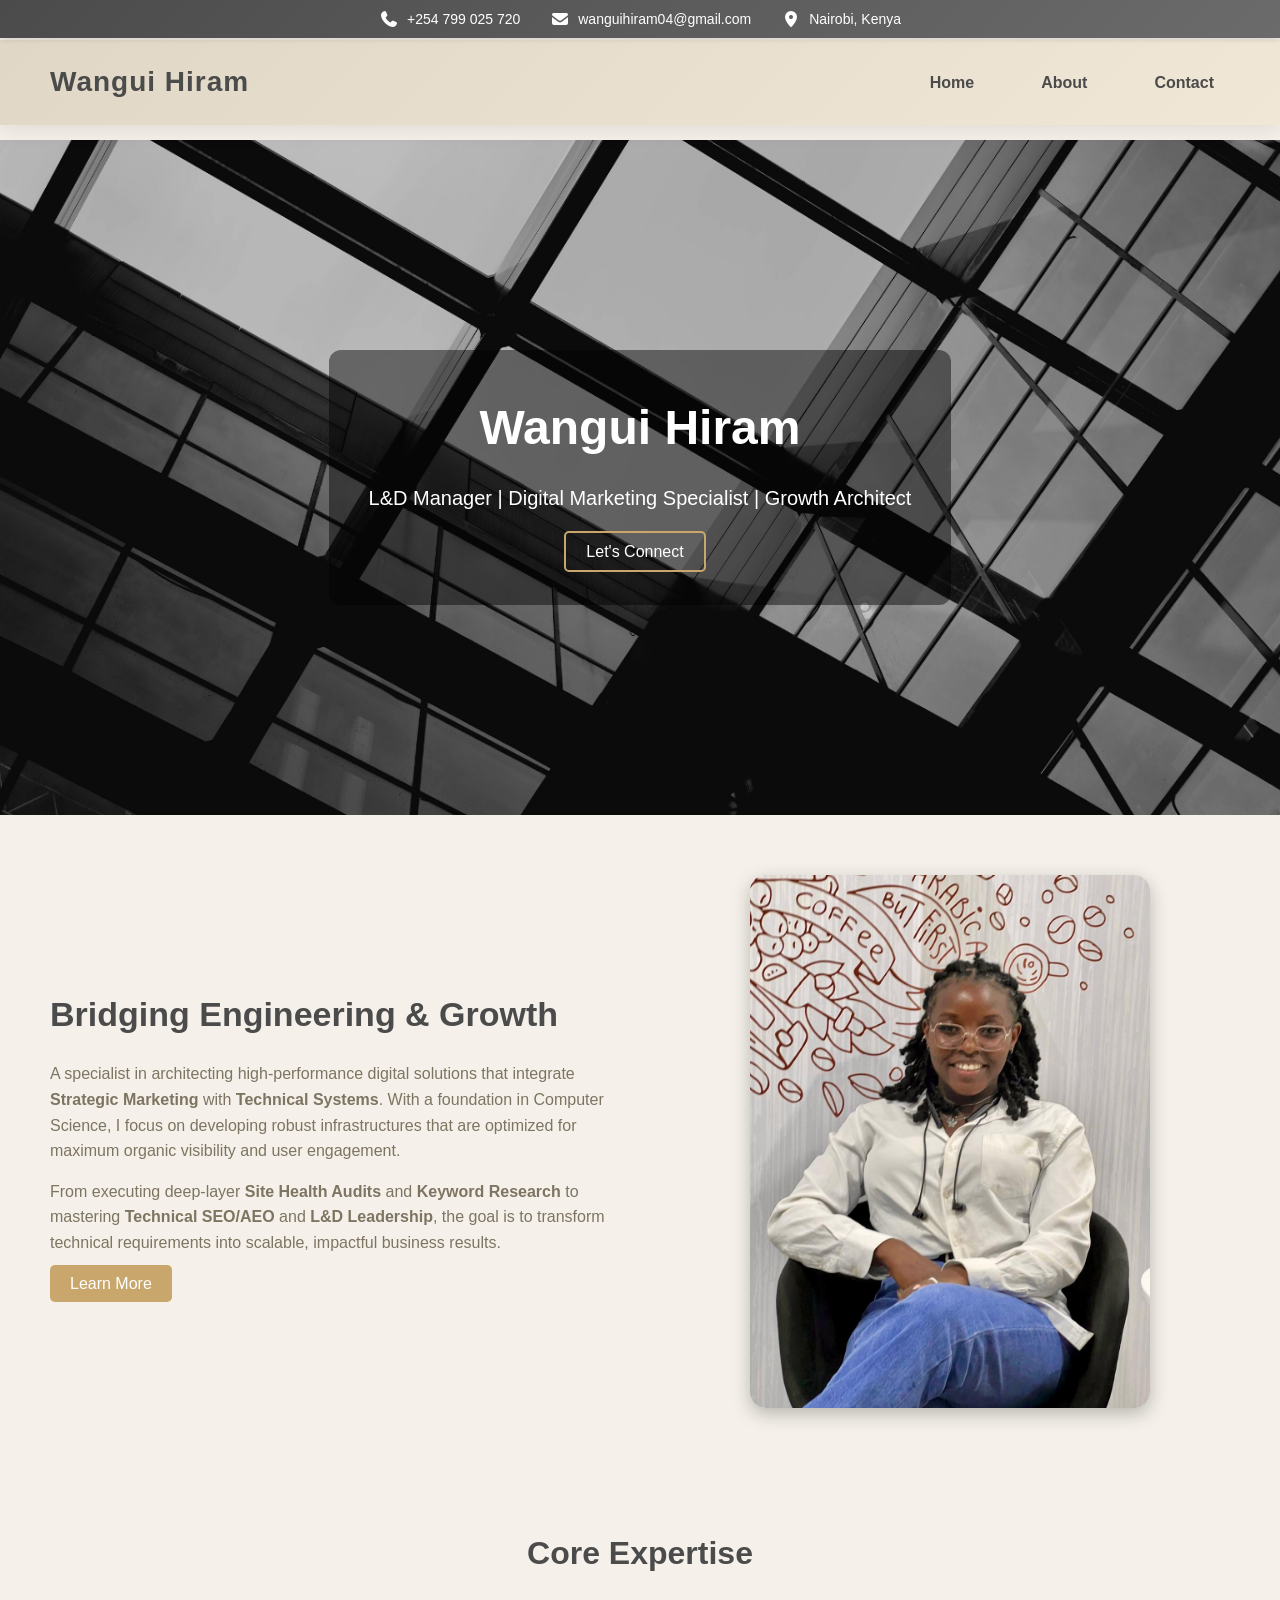
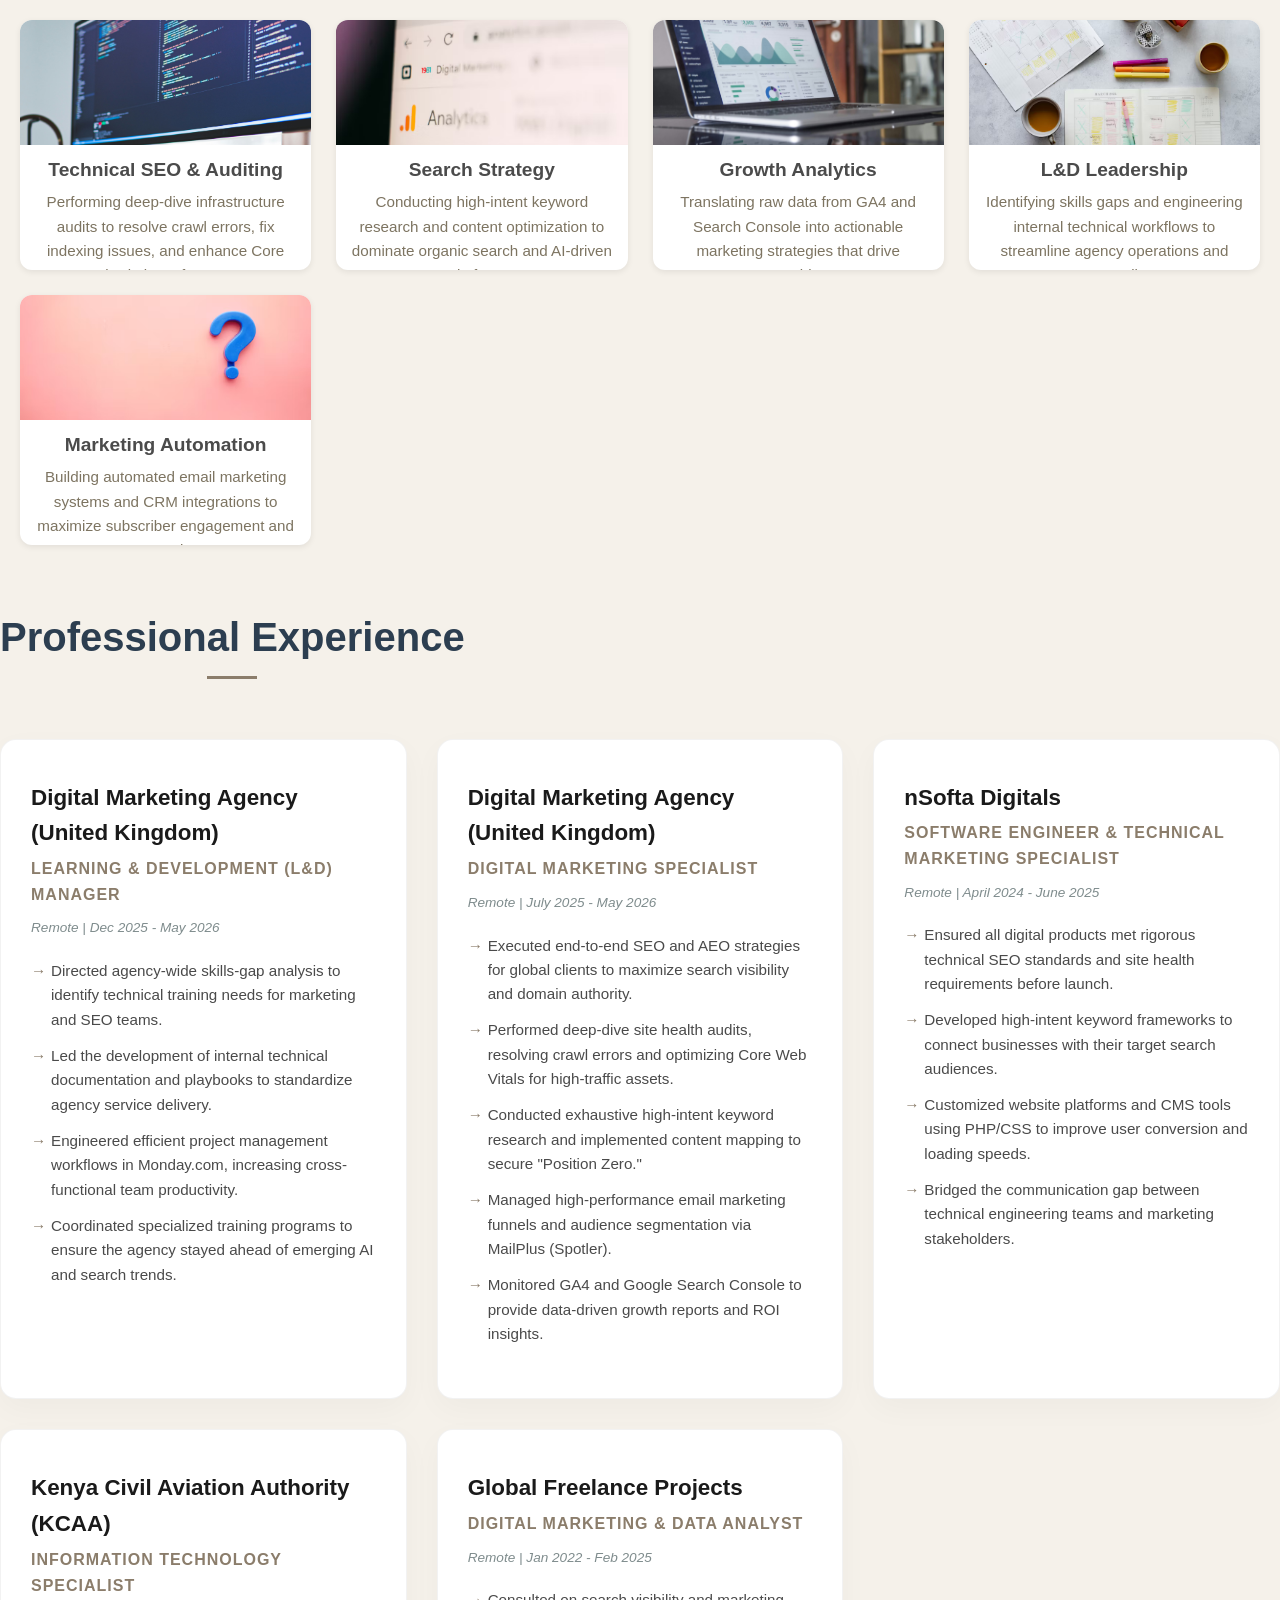
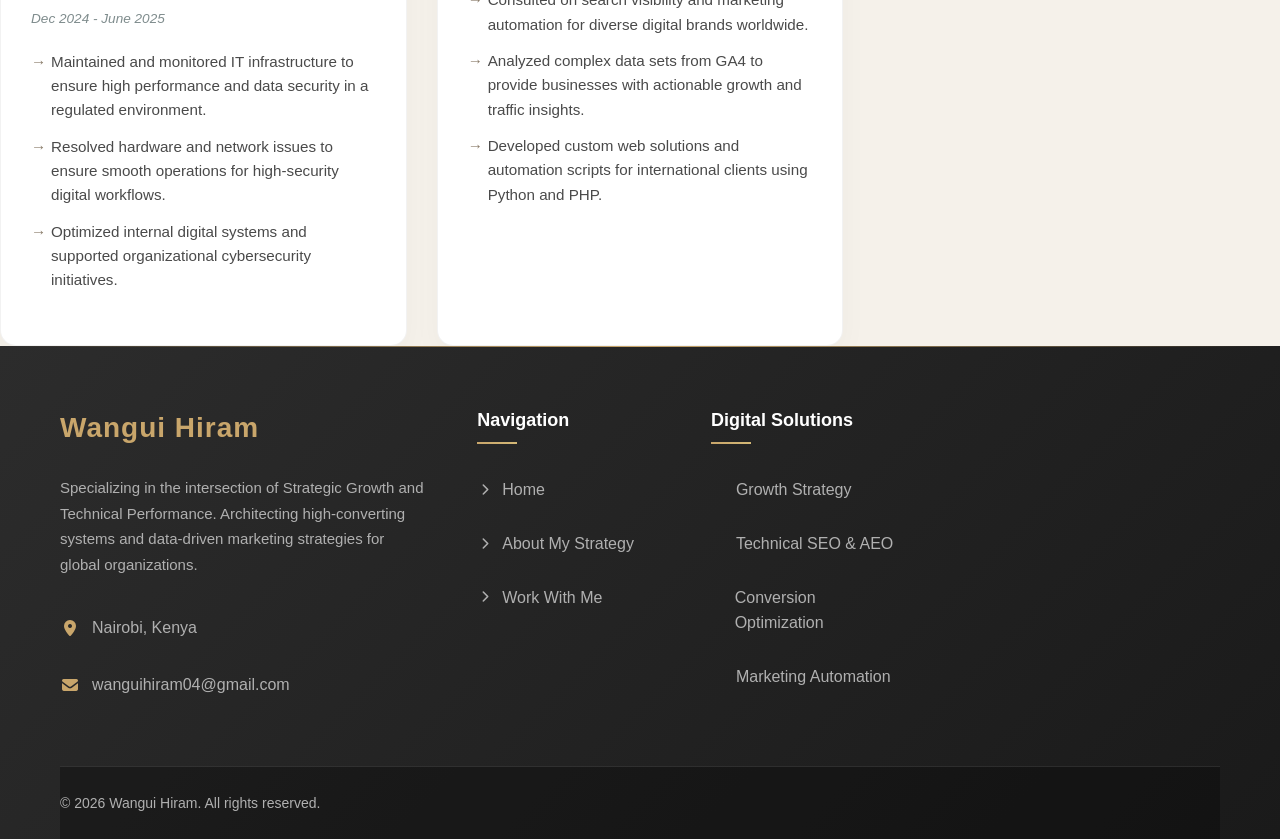
==== commit 901d09cd: "Comment out portfolio link in index.html Comment out the 'View Portfolio' button in the hero section" ====
--- a/index.html
+++ b/index.html
@@ -421,7 +421,7 @@
         <h1>Wangui Hiram</h1>
         <p>L&D Manager | Digital Marketing Specialist | Growth Architect</p>
         <div class="cta-buttons">
-            <a href="projects.html" class="btn">View Portfolio</a>
+            <!-- <a href="projects.html" class="btn">View Portfolio</a> -->
             <a href="contact.html" class="btn btn-alt">Let's Connect</a>
         </div>
     </div>
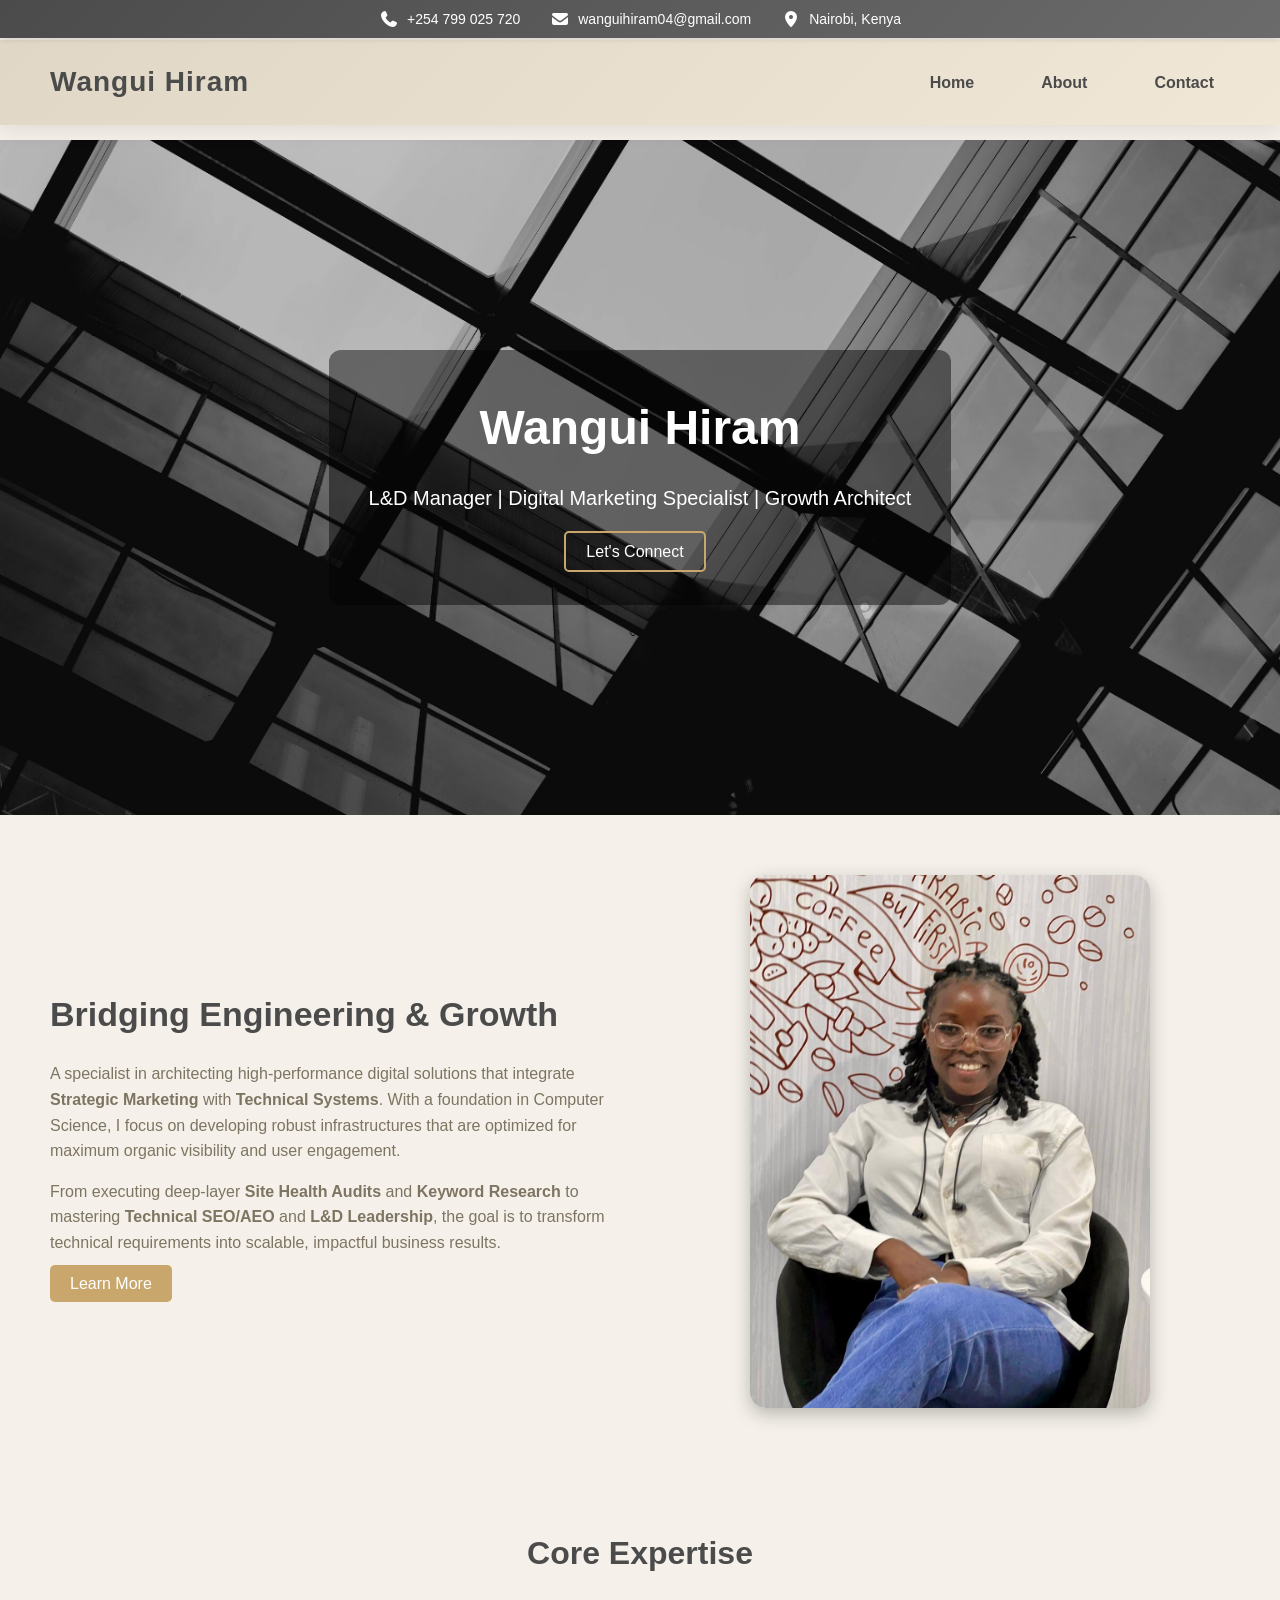
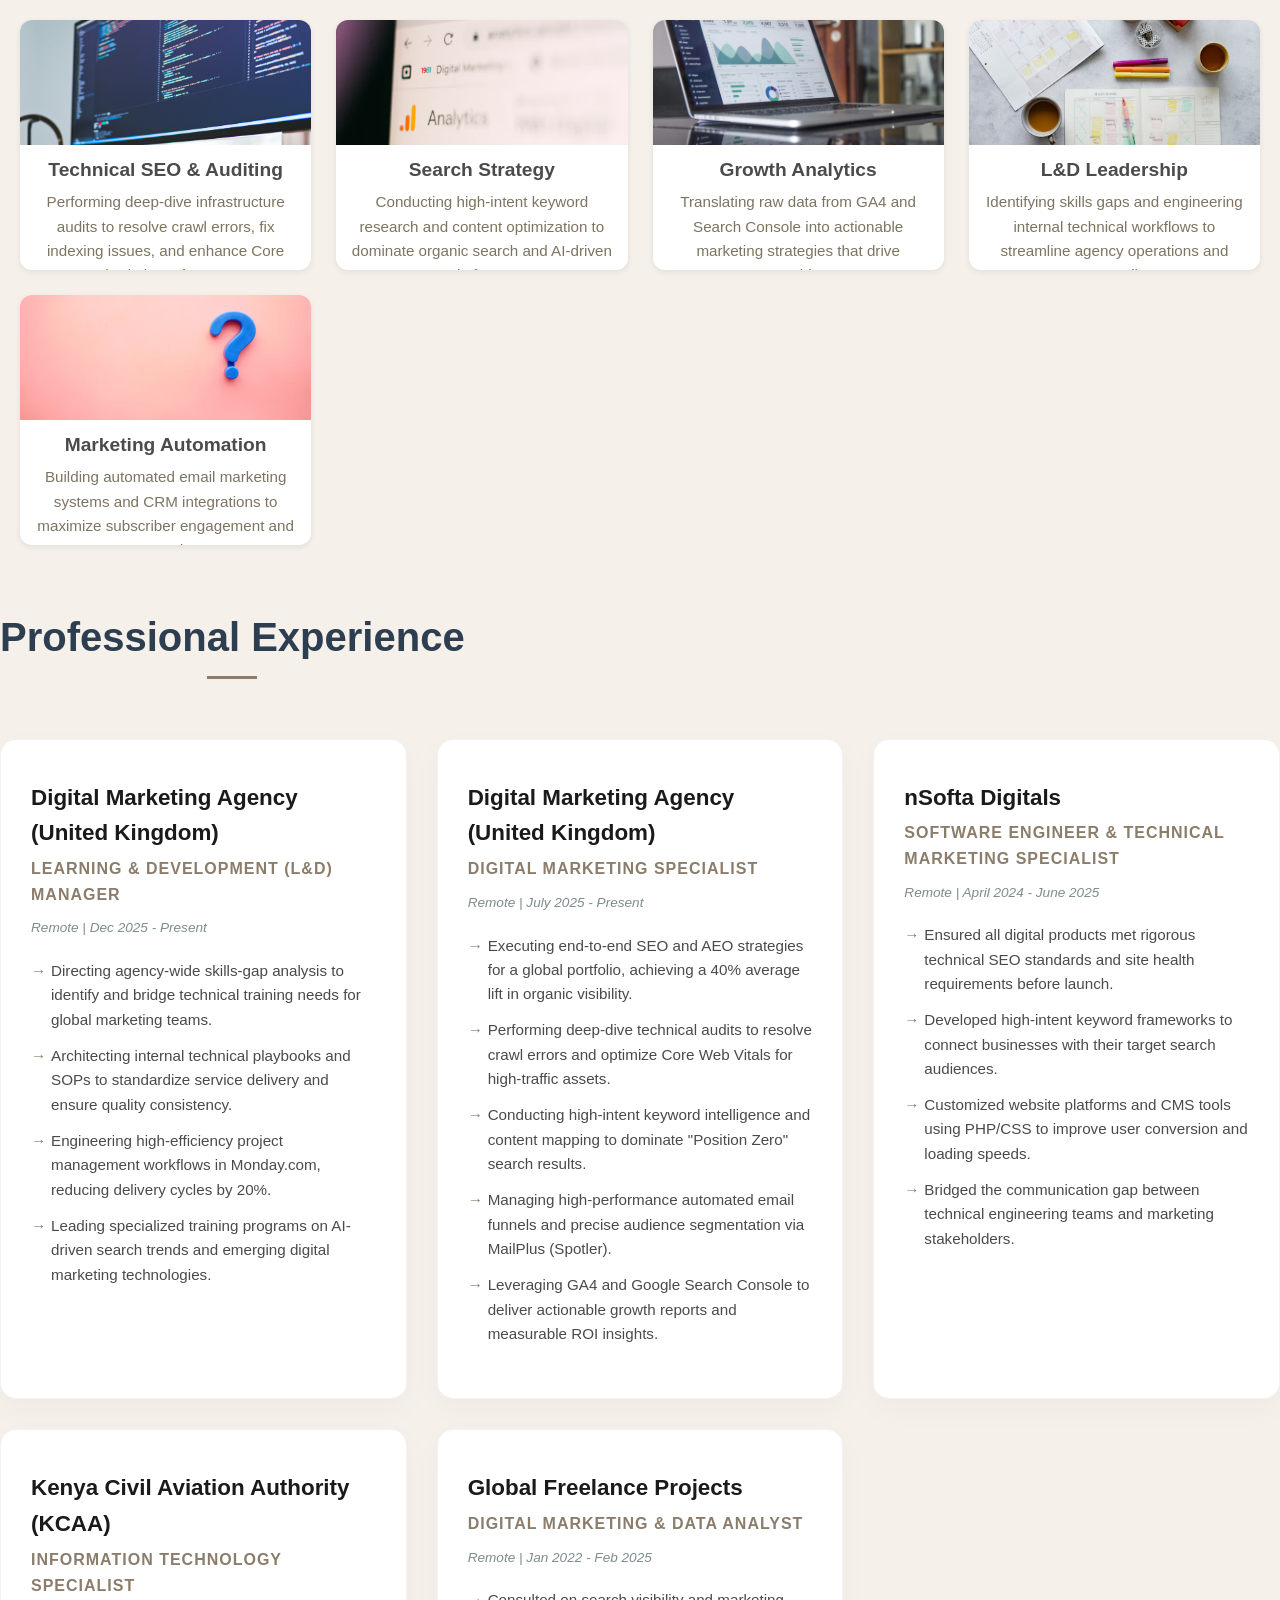
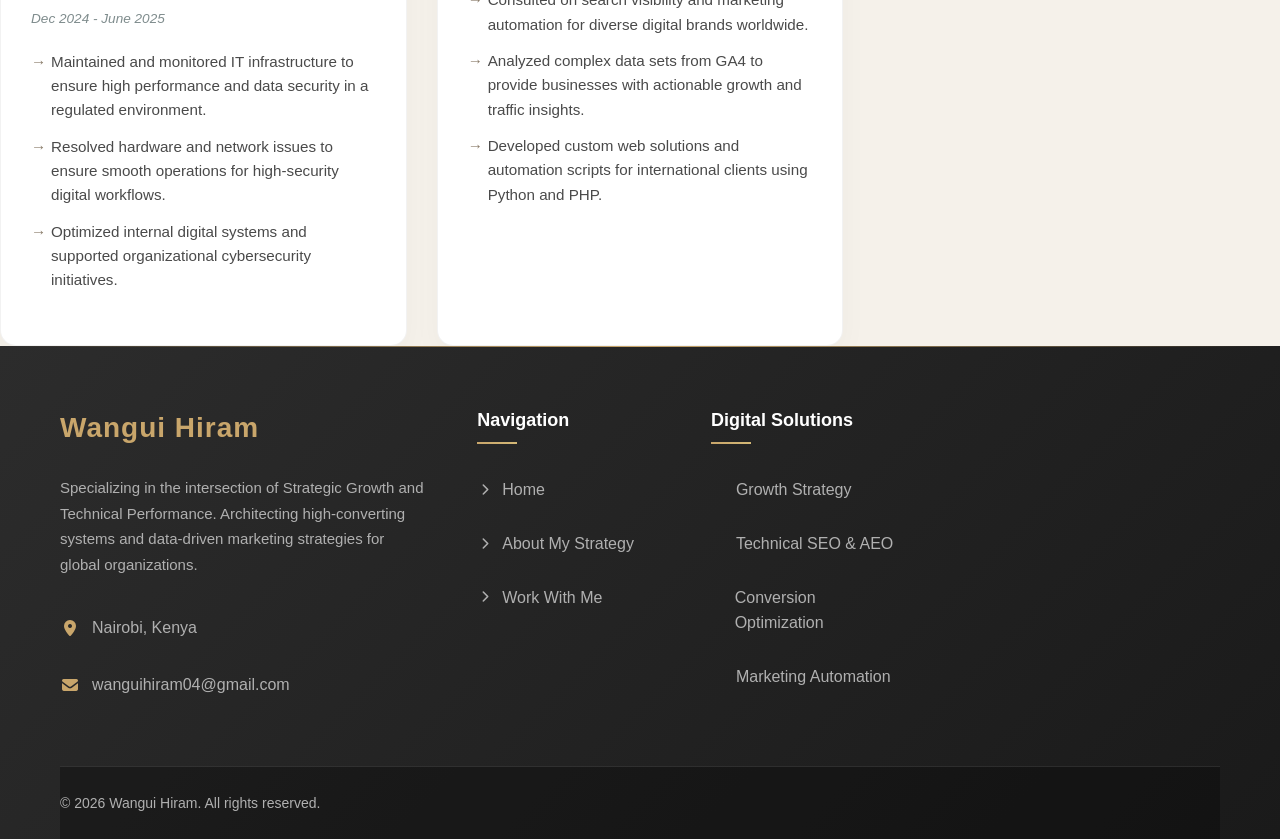
==== commit 7e4b5fb7: "Revise professional experience section in index.html Updated job titles and responsibilities for cla" ====
--- a/index.html
+++ b/index.html
@@ -479,32 +479,32 @@
     <h2>Professional Experience</h2>
     <div class="experience-cards">
         
-        <!-- CARD 1: L&D MANAGEMENT -->
-        <div class="experience-card">
-            <h3>Digital Marketing Agency (United Kingdom)</h3>
-            <p><b>Learning & Development (L&D) Manager</b></p>
-            <p>Remote | Dec 2025 - May 2026</p>
-            <ul>
-                <li>Directed agency-wide skills-gap analysis to identify technical training needs for marketing and SEO teams.</li>
-                <li>Led the development of internal technical documentation and playbooks to standardize agency service delivery.</li>
-                <li>Engineered efficient project management workflows in Monday.com, increasing cross-functional team productivity.</li>
-                <li>Coordinated specialized training programs to ensure the agency stayed ahead of emerging AI and search trends.</li>
-            </ul>
-        </div>
-
-        <!-- CARD 2: DIGITAL MARKETING SPECIALIST -->
-        <div class="experience-card">
-            <h3>Digital Marketing Agency (United Kingdom)</h3>
-            <p><b>Digital Marketing Specialist</b></p>
-            <p>Remote | July 2025 - May 2026</p>
-            <ul>
-                <li>Executed end-to-end SEO and AEO strategies for global clients to maximize search visibility and domain authority.</li>
-                <li>Performed deep-dive site health audits, resolving crawl errors and optimizing Core Web Vitals for high-traffic assets.</li>
-                <li>Conducted exhaustive high-intent keyword research and implemented content mapping to secure "Position Zero."</li>
-                <li>Managed high-performance email marketing funnels and audience segmentation via MailPlus (Spotler).</li>
-                <li>Monitored GA4 and Google Search Console to provide data-driven growth reports and ROI insights.</li>
-            </ul>
-        </div>
+       <!-- CARD 1: L&D MANAGEMENT -->
+<div class="experience-card">
+    <h3>Digital Marketing Agency (United Kingdom)</h3>
+    <p><b>Learning & Development (L&D) Manager</b></p>
+    <p>Remote | Dec 2025 - Present</p>
+    <ul>
+        <li>Directing agency-wide skills-gap analysis to identify and bridge technical training needs for global marketing teams.</li>
+        <li>Architecting internal technical playbooks and SOPs to standardize service delivery and ensure quality consistency.</li>
+        <li>Engineering high-efficiency project management workflows in Monday.com, reducing delivery cycles by 20%.</li>
+        <li>Leading specialized training programs on AI-driven search trends and emerging digital marketing technologies.</li>
+    </ul>
+</div>
+
+<!-- CARD 2: DIGITAL MARKETING SPECIALIST -->
+<div class="experience-card">
+    <h3>Digital Marketing Agency (United Kingdom)</h3>
+    <p><b>Digital Marketing Specialist</b></p>
+    <p>Remote | July 2025 - Present</p>
+    <ul>
+        <li>Executing end-to-end SEO and AEO strategies for a global portfolio, achieving a 40% average lift in organic visibility.</li>
+        <li>Performing deep-dive technical audits to resolve crawl errors and optimize Core Web Vitals for high-traffic assets.</li>
+        <li>Conducting high-intent keyword intelligence and content mapping to dominate "Position Zero" search results.</li>
+        <li>Managing high-performance automated email funnels and precise audience segmentation via MailPlus (Spotler).</li>
+        <li>Leveraging GA4 and Google Search Console to deliver actionable growth reports and measurable ROI insights.</li>
+    </ul>
+</div>
 
         <div class="experience-card">
             <h3>nSofta Digitals</h3>
